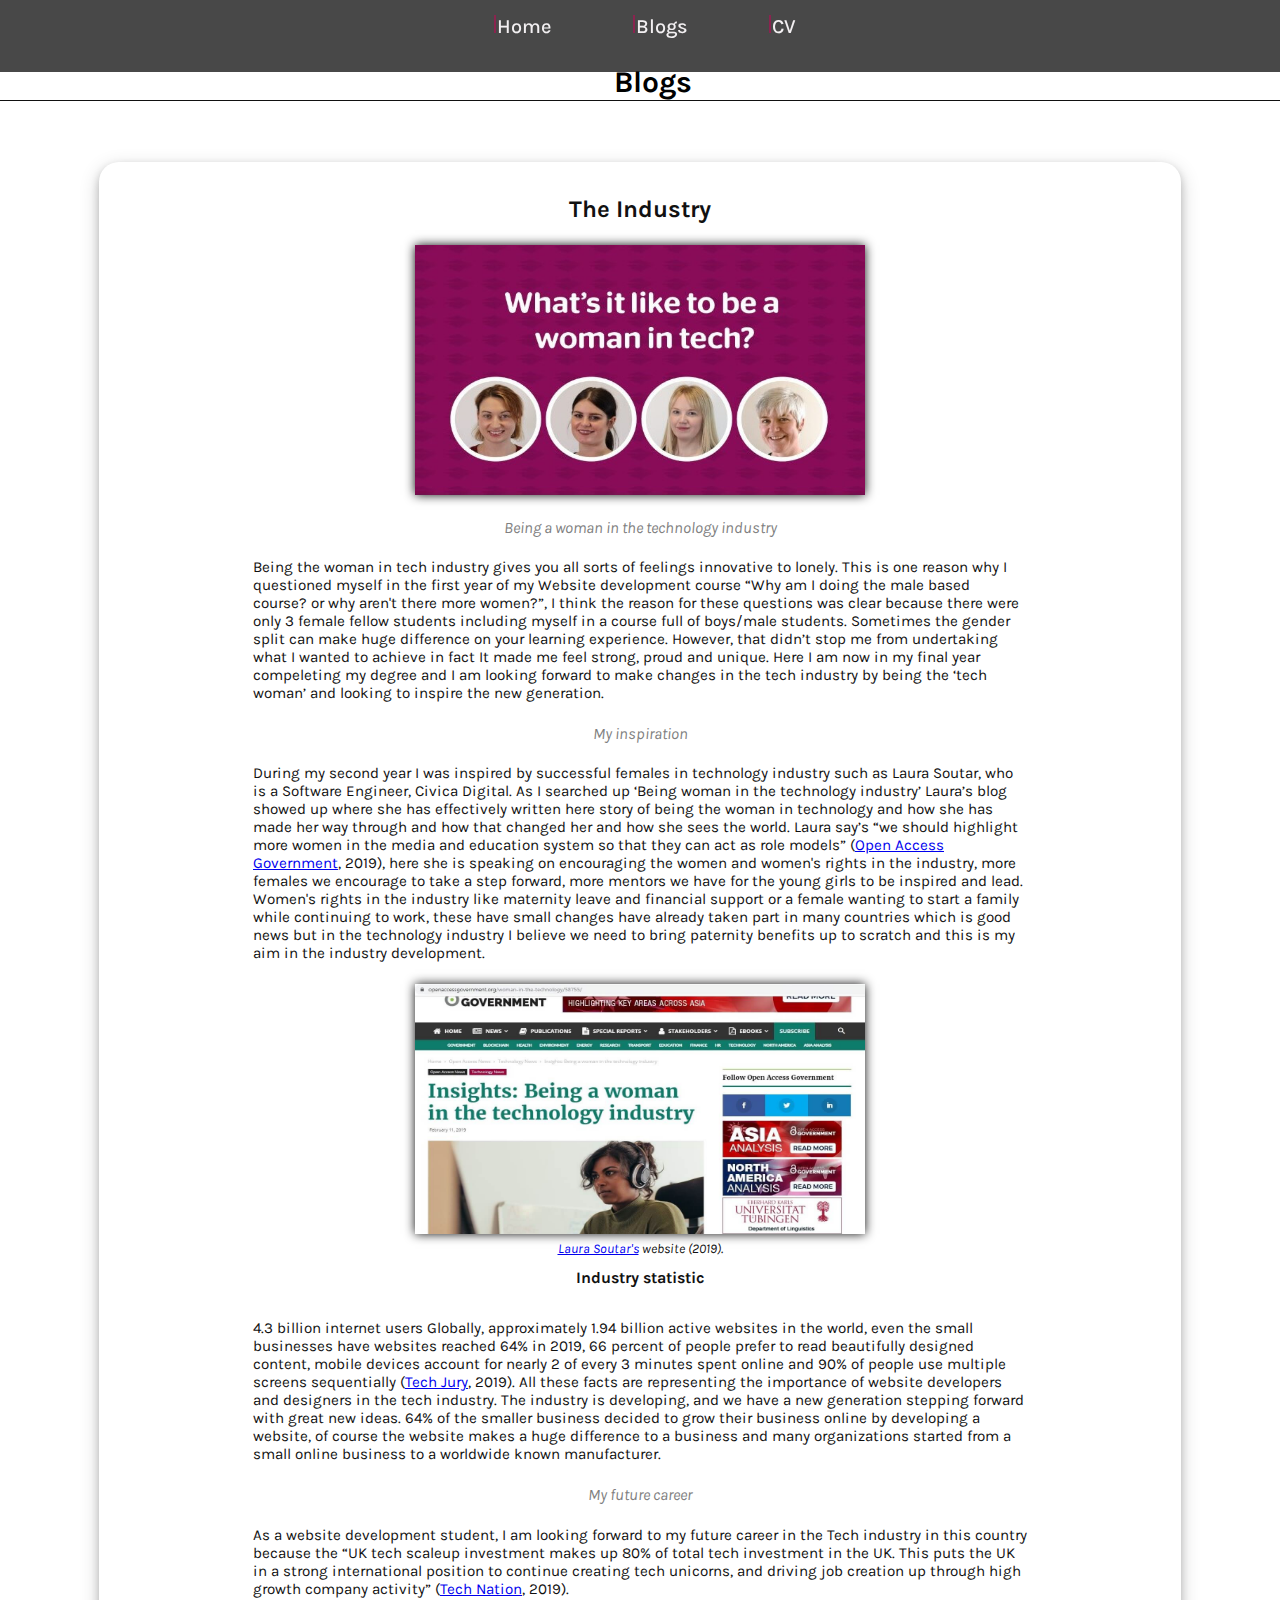
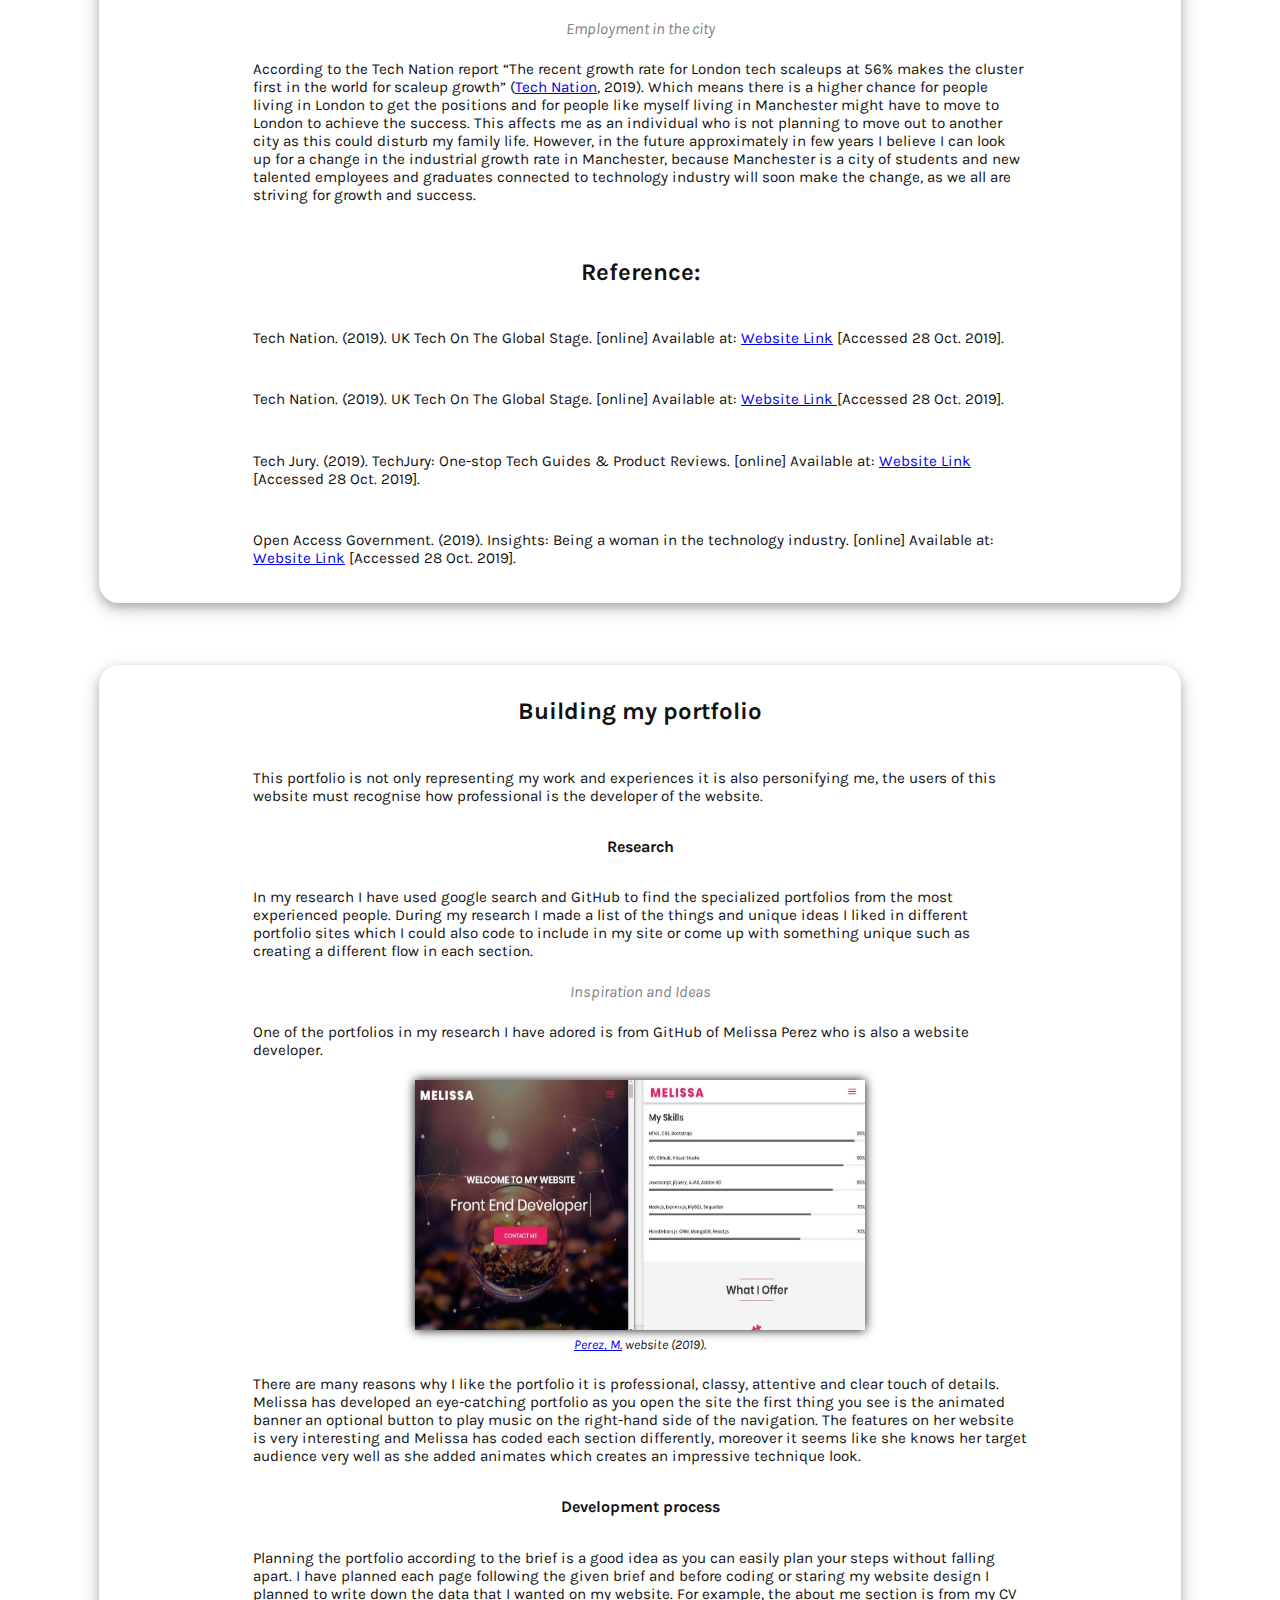
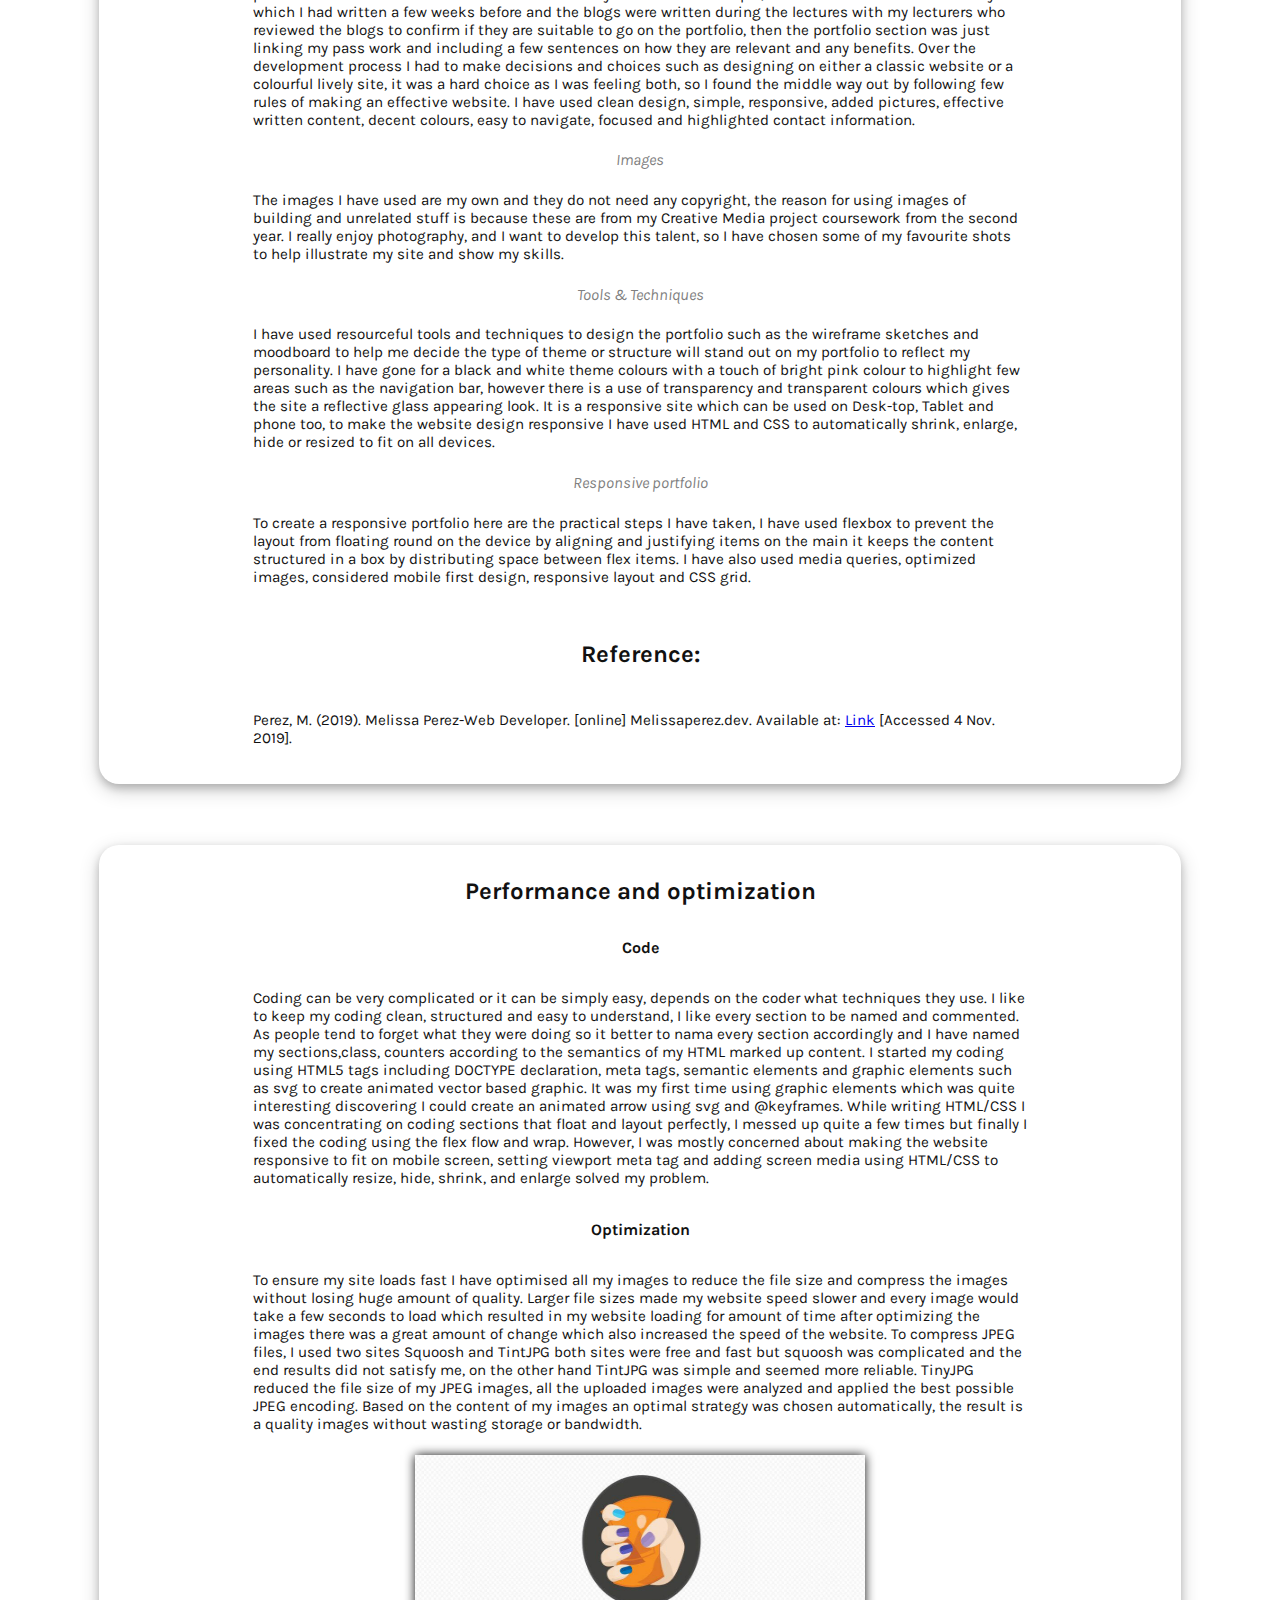
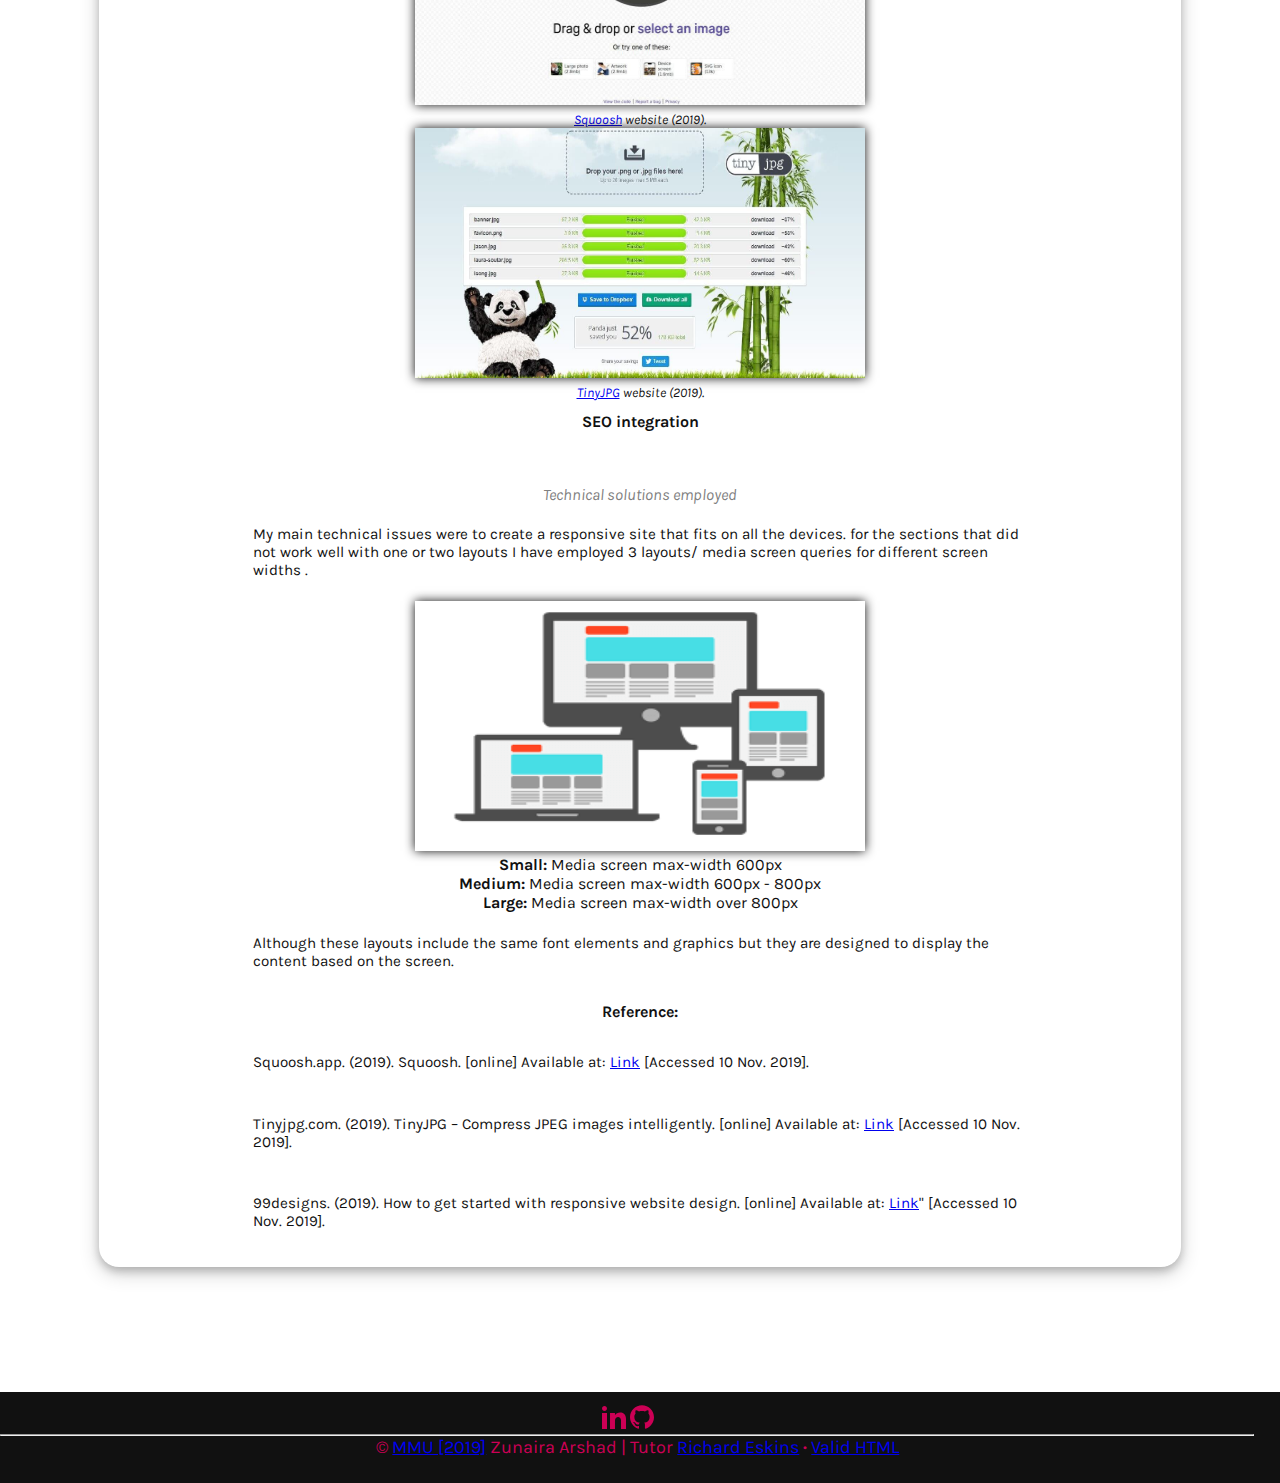
==== Portfolio Agency ready/Blogs.html @ d4f50a1d "Add files via upload" ====
<!DOCTYPE html>
<html lang="en">
<head>
    <meta charset="utf-8" />
    <meta http-equiv="X-UA-Compatible" content="IE=edge">
    <title>Z-Blogs</title>
    <meta name="viewport" content="width=device-width, initial-scale=1">
    <meta content="This is Zunaira Arshads online Blogs Portfolio - a student of manchester metropolitan university - on this page you will be able to see my written blogs" name="description">
    <meta content="Blogs, digital industry, Building my portfolio, Performance and optimization" name="keywords">
    <link rel="stylesheet" type="text/css" media="screen" href="css/stylesheet.css" />
    <!--This font style is for headings-->

    <link href="https://fonts.googleapis.com/css?family=Bad+Script&display=swap" rel="stylesheet">
        <!--This font style is for normal text-->

        <link href="https://fonts.googleapis.com/css?family=Karla&display=swap" rel="stylesheet">
  <!--Favicon link Genrated from https://favicon.io-->
    <link rel="shortcut icon" type="image/png" href="img/favicon.png">

</head>
<body>

        <header>
    
            <nav>
    
                <ul>
                    <li><a href="Portfolio.html">Home</a></li>
                    <li><a href="Blogs.html">Blogs</a></li>
                    <li><a href="CV.html">CV</a></li>
       
                </ul>
    
            </nav>
        </header>
<main>
         <!--this is the blog section-->

                    <h2>Blogs</h2>
               
                <div class="info_blog_container">
                    <!--BLOG 1-->
                <div class="info_blog">
                        
    <h3>The Industry</h3>
    
    
     <!--Picture credit to https://blogs.endjin.com/2018/11/women-in-technology-driving-positive-change-in-the-industry/-->
    <img src="img/woman-in-tech.jpg" alt=" Women in tech">
     <br>   
    <br>
    <em class="attribution">Being a woman in the technology industry</em>
 <p>
    Being the woman in tech industry gives you all sorts of feelings innovative to lonely. This is one reason why I questioned myself in the first year of my Website development course “Why am I doing the male based course? or why aren't there more women?”, I think the reason for these questions was clear because there were only 3 female fellow students including myself in a course full of boys/male students. Sometimes the gender split can make huge difference on your learning experience. 
   However, that didn’t stop me from undertaking what I wanted to achieve in fact It made me feel strong, proud and unique. Here I am now in my final year compeleting my degree and I am looking forward to make changes in the tech industry by being the ‘tech woman’ and looking to inspire the new generation. </p> 
 
 <em class="attribution">My inspiration</em>
 <p>During my second year I was inspired by successful females in technology industry 
 such as Laura Soutar, who is a Software Engineer, Civica Digital. As I searched up ‘Being woman in the technology industry’ Laura’s blog showed 
 up where she has effectively written here story of being the woman in technology and how she has made her way through and how that changed her 
 and how she sees the world. Laura say’s “we should highlight more women in the media and education system so that they can act as role models” 
 (<a href="https://www.openaccessgovernment.org/woman-in-the-technology/58755/">Open Access Government</a>, 2019), here she is speaking on encouraging the women and women's rights in the industry, more females we encourage to 
 take a step forward, more mentors we have for the young girls to be inspired and lead. Women's rights in the industry like maternity leave and 
 financial support or a female wanting to start a family while continuing to work, these have small changes have already taken part in many 
 countries which is good news but in the technology industry I believe we need to bring paternity benefits up to scratch and this is my aim in 
 the industry development.</p>
 <!-- Screen shot of Laura Soutar's website -->
 <a href="https://www.openaccessgovernment.org/woman-in-the-technology/58755/"><img src="img/laura-soutar.jpg"  alt="Laura Soutar's website" width="450" height="290"></a>
 <br>
 <var><small><a href="https://www.openaccessgovernment.org/woman-in-the-technology/58755/">Laura Soutar's</a> website (2019).</small></var>
                        <h4>Industry statistic</h4>
 <p>    4.3 billion internet users Globally, approximately 1.94 billion active websites in the world, even the small businesses have websites reached 64% in 2019, 66 percent of people prefer to read beautifully designed content, mobile devices account for nearly 2 of every 3 minutes spent online and 90% of people use multiple screens sequentially 
     (<a href="https://techjury.net/">Tech Jury</a>, 2019). All these facts are representing the importance of website developers and designers in the tech industry. The industry is developing, and we have a new generation stepping forward with great new ideas. 64% of the smaller business decided to grow their business online by developing a website, of course the website makes a huge difference to a business and many organizations started from a small online business to a worldwide known manufacturer. 

 </p>
 <em class="attribution">My future career</em>
 <p>As a website development student, I am looking forward to my future career in the Tech industry in this country because the “UK tech scaleup investment makes up 80% of total tech investment in the UK. This puts the UK in a strong international position to continue creating tech unicorns, and driving job creation up through high growth company activity” (<a href="https://technation.io/report2019/#11-scaleup-investment/">Tech Nation</a>, 2019).</p>
 <em class="attribution">Employment in the city</em>
 <p> According to the Tech Nation report “The recent growth rate for London tech scaleups at 56% makes the cluster first in the world for scaleup growth” 
        (<a href="https://technation.io/report2019/#key-statistics">Tech Nation</a>, 2019). Which means there is a higher chance for people living in London to get the positions and for people like myself living in Manchester might have to move to London to achieve the success. This affects me as an individual who is not planning to move out to another city as this could disturb my family life. However, in the future approximately in few years I believe I can look up for a change in the industrial growth rate in Manchester, because Manchester is a city of students and new talented employees and graduates connected to technology industry will soon make the change, as we all are striving for growth and success.
    </p>
 
    <h3>Reference:</h3>
<p> Tech Nation. (2019). UK Tech On The Global Stage. [online] Available at: <a href= https://technation.io/report2019/#key-statistics>Website Link</a> [Accessed 28 Oct. 2019].</p>
<p>Tech Nation. (2019). UK Tech On The Global Stage. [online] Available at: <a href=
    https://technation.io/report2019/#11-scaleup-investment>Website Link </a>
    [Accessed 28 Oct. 2019].
    </p>
<p>Tech Jury. (2019). TechJury: One-stop Tech Guides & Product Reviews. [online] Available at: <a href=
    https://techjury.net/ >Website Link</a>
     [Accessed 28 Oct. 2019].
    </p>
<p>Open Access Government. (2019). Insights: Being a woman in the technology industry. [online] Available at: <a href=
    https://www.openaccessgovernment.org/woman-in-the-technology/58755/ > Website Link</a>
     [Accessed 28 Oct. 2019].
   </p>
                    </div>
            <!--BLOG 2-->
                    <div class="info_blog">
                            <h3>Building my portfolio</h3>
<p>This portfolio is not only representing my work and experiences it is also personifying me, the users of this website must recognise how professional is the developer of the website.</p>
<h4>Research</h4>
<p>In my research I have used google search and GitHub to find the specialized portfolios from the most experienced people. During my research I made a list of the things and unique ideas I liked in different portfolio sites which I could also code to include in my site or come up with something unique such as creating a different flow in each section.
    </p>
    <em class="attribution">Inspiration and Ideas </em> 
<p>
 One of the portfolios in my research I have adored is from GitHub of Melissa Perez 
 who is also a website developer.
</p>       
<!-- Screen shot of Perez, M. website -->
<a href="https://melissaperez.dev"><img src="img/melissa.jpg"  alt="Perez, M. website" width="500" height="290"></a>
<br>
<var><small><a href="https://melissaperez.dev">Perez, M.</a> website (2019).</small></var>
<p>
There are many reasons why I like the portfolio it is professional, classy, attentive and clear touch of details. Melissa has developed an eye-catching portfolio as you open the site the first thing you see is the animated banner an optional button to play music on the right-hand side of the navigation. The features on her website is very interesting and Melissa has coded each section differently, moreover it seems like she knows her target audience very well as she added animates which creates an impressive technique look. 
</p>
<h4>Development process</h4>
<p>
  Planning the portfolio according to the brief is a good idea as you can easily plan your steps without falling apart. I have planned each page following the given brief and before coding or staring my website design I planned to write down the data that I wanted on my website. For example, the about me section is from my CV which I had written a few weeks before and the blogs were written during the lectures with my lecturers who reviewed the blogs to confirm if they are suitable to go on the portfolio, then the portfolio section was just linking my pass work and including a few sentences on how they are relevant and any benefits. Over the development process I had to make decisions and choices such as designing on either a classic website or a colourful lively site, it was a hard choice as I was feeling both, so I found the middle way out by following few rules of making an effective website. I have used clean design, simple, responsive, added pictures, effective written content, decent colours, easy to navigate, focused and highlighted contact information.    
</p>
<em class="attribution">Images</em> 
<p>
The images I have used are my own and they do not need any copyright, the reason for using images of building and unrelated stuff is because these are from my Creative Media project coursework from the second year. I really enjoy photography, and I want to develop this talent, so I have chosen some of my favourite shots to help illustrate my site and show my skills.
</p>
<em class="attribution">Tools & Techniques</em> 
<p>
I have used resourceful tools and techniques to design the portfolio such as the wireframe sketches and moodboard to help me decide the type of theme or structure will stand out on my portfolio to reflect my personality. I have gone for a black and white theme colours with a touch of bright pink colour to highlight few areas such as the navigation bar, however there is a use of transparency and transparent colours which gives the site a reflective glass appearing look. It is a responsive site which can be used on Desk-top, Tablet and phone too, to make the website design responsive I have used HTML and CSS to automatically shrink, enlarge, hide or resized to fit on all devices.
</p>
<em class="attribution">Responsive portfolio </em>
<p>
To create a responsive portfolio here are the practical steps I have taken, I have used flexbox to prevent the layout from floating round on the device by aligning and justifying items on the main it keeps the content structured in a box by distributing space between flex items. I have also used media queries, optimized images, considered  mobile first design, responsive layout and CSS grid. 
</p>
<h3>Reference:</h3>
<p>
 Perez, M. (2019). Melissa Perez-Web Developer. [online] Melissaperez.dev. Available at: 
<a href="https://melissaperez.dev">Link</a> [Accessed 4 Nov. 2019].
</p>
                                            </div>
                     <!--BLOG 3-->
                    <div class="info_blog">
                            <h3>Performance and optimization</h3>
<h4>Code</h4>
<p>Coding can be very complicated or it can be simply easy, depends on the coder what techniques they use. I like to keep my coding clean, structured and easy to understand, I like every section to be named and commented. As people tend to forget what they were doing so it better to nama every section accordingly and I have named my sections,class, counters according to the semantics of my HTML marked up content. I started my coding using HTML5 tags including DOCTYPE declaration, meta tags, semantic elements and graphic elements such as svg to create animated vector based graphic. It was my first time using graphic elements which was quite interesting discovering I could create an animated arrow using svg and @keyframes. While writing HTML/CSS I was concentrating on coding sections that float and layout perfectly, I messed up quite a few times but finally I fixed the coding using the flex flow and wrap. However, I was mostly concerned about making the website responsive to fit on mobile screen, setting viewport meta tag and adding screen media  using HTML/CSS to automatically resize, hide, shrink, and enlarge solved my problem. 
    </p>
 
<h4>Optimization</h4>
<p>    
        To ensure my site loads fast I have optimised all my images to reduce the file size and compress the images without losing huge amount of quality. Larger file sizes made my website speed slower and every image would take a few seconds to load which resulted in my website loading for amount of time after optimizing the images there was a great amount of change which also increased the speed of the website. To compress JPEG files, I used two sites Squoosh and TintJPG both sites were free and fast but squoosh was complicated and the end results did not satisfy me, on the other hand TintJPG was simple and seemed more reliable. TinyJPG reduced the file size of my JPEG images, all the uploaded images were analyzed and applied the best possible JPEG encoding. Based on the content of my images an optimal strategy was chosen automatically, the result is a quality images without wasting storage or bandwidth.
</p>
<img src="img/squoosh.jpg" alt=" sqoosh">
<br>
<var><small><a href="https://squoosh.app/">Squoosh</a> website (2019).</small></var>
<br><img src="img/tinyjpg.jpg" alt=" tinyjpg">

<br><var><small><a href="https://tinyjpg.com/">TinyJPG</a> website (2019).</small></var>
<h4> SEO integration</h4>
 <p>
      </p>
      <em class="attribution">Technical solutions employed </em>
 <p> 
        My main technical issues were to create a responsive site that fits on all the devices. for the sections that did not work well with one or two layouts I have employed 3 layouts/ media screen queries  for different screen widths . 
     </P>  
     <!--Picture credit to https://www.kiers.com/get-mobile-responsive/-->
     <img src="img/responsive.png" alt="Responsive layout sizes">
    <br> <strong>Small:</strong> Media screen max-width 600px 
     <br><strong>Medium:</strong> Media screen max-width 600px - 800px
     <br><strong>Large:</strong> Media screen max-width over 800px 
       <P> Although these layouts include the same font elements and graphics but they are designed to display the content based on the screen.           
</p>                        
 <h4>Reference:</h4>  
 <p>Squoosh.app. (2019). Squoosh. [online] Available at: <a href="https://squoosh.app/">Link</a> [Accessed 10 Nov. 2019].</p>         
 <p>Tinyjpg.com. (2019). TinyJPG – Compress JPEG images intelligently. [online] Available at: <a href="https://tinyjpg.com/">Link</a> [Accessed 10 Nov. 2019].</p>                
  <p>99designs. (2019). How to get started with responsive website design. [online] Available at: <a href="https://99designs.co.uk/blog/tips/responsive-web-design-key-tips-and-approaches/">Link</a>" [Accessed 10 Nov. 2019].</p>                                          
</div>
                </div>
       
      </main>
 <footer>

        <!--SVG icons from https://github.com/simple-icons/simple-icons/tree/develop/icons-->
<div class="link">
        <a href="https://www.linkedin.com/feed/"><svg xmlns="http://www.w3.org/2000/svg" width="24" height="24" viewBox="0 0 24 24"><title>linkedin icon</title><path fill =#cc0055 d="M4.98 3.5c0 1.381-1.11 2.5-2.48 2.5s-2.48-1.119-2.48-2.5c0-1.38 1.11-2.5 2.48-2.5s2.48 1.12 2.48 2.5zm.02 4.5h-5v16h5v-16zm7.982 0h-4.968v16h4.969v-8.399c0-4.67 6.029-5.052 6.029 0v8.399h4.988v-10.131c0-7.88-8.922-7.593-11.018-3.714v-2.155z"/></svg></a>
        <a href="https://github.com/Zunaira1997/Portfolio"><svg role="img" xmlns="http://www.w3.org/2000/svg" width="24" height="24" viewBox="0 0 24 24"><title>GitHub icon</title><path fill =#cc0055 d="M12 .297c-6.63 0-12 5.373-12 12 0 5.303 3.438 9.8 8.205 11.385.6.113.82-.258.82-.577 0-.285-.01-1.04-.015-2.04-3.338.724-4.042-1.61-4.042-1.61C4.422 18.07 3.633 17.7 3.633 17.7c-1.087-.744.084-.729.084-.729 1.205.084 1.838 1.236 1.838 1.236 1.07 1.835 2.809 1.305 3.495.998.108-.776.417-1.305.76-1.605-2.665-.3-5.466-1.332-5.466-5.93 0-1.31.465-2.38 1.235-3.22-.135-.303-.54-1.523.105-3.176 0 0 1.005-.322 3.3 1.23.96-.267 1.98-.399 3-.405 1.02.006 2.04.138 3 .405 2.28-1.552 3.285-1.23 3.285-1.23.645 1.653.24 2.873.12 3.176.765.84 1.23 1.91 1.23 3.22 0 4.61-2.805 5.625-5.475 5.92.42.36.81 1.096.81 2.22 0 1.606-.015 2.896-.015 3.286 0 .315.21.69.825.57C20.565 22.092 24 17.592 24 12.297c0-6.627-5.373-12-12-12"/></svg></a>
         </div>    
                                 <hr>
				<p>&copy; <a href="http://www.mmu.ac.uk/" title="MMU homepage">MMU [2019]</a> Zunaira Arshad | Tutor <a href="mailto:r.eskins@mmu.ac.uk">Richard Eskins</a> <strong>&middot;</strong> <a href="http://validator.w3.org/check?uri=referer" title="W3C HTML Validation Service">Valid HTML</a></p>
            </footer>
          </body>
        </html>
---- Portfolio Agency ready/css/stylesheet.css ----
*{

  margin:0; 

  padding:0; 

}

/* ==========================
        BODY
============================= */
html{
scroll-behavior: smooth;
box-sizing: border-box;
}
body{
  background-color: white;
  font-family: 'Karla', sans-serif, 'Bad Script', cursive;
 
  }
/* ==========================
        NAV - HEADINGS
============================= */
/*Navigation inspiration from codepen, https://codepen.io/EvyatarDa/pen/waKXMd*/

nav{
position: relative;
width: 100%;
height: 8%;
background-color: rgba(7, 7, 7, 0.479);
}
nav a{
color: #cc0055;
text-decoration: none;
font: 100%;
font-weight: 500;
font-size: 15px;
margin: 0 0 auto 10px; 
position: relative;
cursor: pointer;
}

ul{
background: transparent;
text-align: center;
}

ul a{
margin-left: 3px;
margin-right: 3px;
}

li{
height:0;
padding-bottom: 30px;
padding-top: 15px;
display:inline-block;
margin-left: 1.5%;
}
li a:before{
position: absolute;
opacity: 0.5;
height: 80%;
width: 2px;
content: '';
background: #141414;
transition: all 0.8s;
margin-left: -3px;
margin-right: -3px;
}
li a:hover:before, 
li a:hover:after{
opacity: 1;
height: 2px;
width: 100%;
}
/* ==========================
        BANNER
============================= */
.banner{
background-image: linear-gradient(to left bottom, #333,#000 80%);
padding-top: 15%;
background-size: cover;
background-attachment: fixed;
height: 45vh;
}

/* ==========================
        Arrow Animation
============================= */

/*https://codepen.io/marcelklacan/pen/KpGmVm for animated arrow*/
.arrow{
margin-top: 10%;
}
.arrow svg{
margin: 0 auto 0 auto;
display: block;
animation: arrow 3s both infinite;
}
@keyframes arrow {
0%, 20%, 50%, 80%, 100%{
transform: translateY(0);
}
40%{
transform: translateY(-30px);
}
60%{
transform: translateY(-15px);
}
} 
/* ==========================
        HEADING-TEXT
============================= */

h1{
color: white;
font-family: 'Bad Script', cursive;
text-align: center;
margin:0 3% 0 3%;
font-size: 250%;
border: double 6px#cc0055;
border-radius: 20px;

}
h2{
padding: 5% 8% 0 10%;
font-family: 'Karla', sans-serif, 'Bad Script', cursive;
background-color: white;
color: black;
font-size: 30px;
font-weight: bold;
border-bottom: solid 1px #111111;
text-align: center;
}
h3{
font-family: 'Karla', sans-serif, 'Bad Script', cursive;
color: white;
font-size: 30px;
font-weight: 500;
text-align: center;
}
/* ==========================
        introduction
============================= */
.introduction_container{
background: white;
padding: 5% 2% 5% 2%;
}

.introduction{
padding-bottom: 15px;
text-align: center;
color: #111111;
width:88%;
box-shadow: 0 4px 8px 0 rgba(0, 0, 0, 0.2), 0 6px 20px 0 rgba(0, 0, 0, 0.19);
border-radius: 20px;
margin:5% auto;

}

.introduction img{
padding-top: 0;
box-shadow: 0 0 10px #111111;
height:25%;
width:20%;
border-radius: 37%;
margin: 15px 0px 0px 15px;

}

.introduction p{
text-align: center;
font-size: 100%;
font-weight: 500;
color: #111111;
font-family: 'Karla', sans-serif, 'Bad Script', cursive;
padding: 1% 3%;
max-width: 65ch;
margin:0% auto;
}

/* ==========================
        PORTFOLIO
============================= */
.portfolio {
  width: auto;
  background-color: #111111;
padding: 10px 50px; 
margin: auto;
}

/* Style the counter portfolio-cards */
.portfolio-card {
  background-color: white;
text-align: center;
margin:1% auto;
border-radius: 20px;
padding-bottom: 20px;
}

.portfolio_container {margin: auto;  background-color: #111111;}

.portfolio_container:after {
  content: "";
  display: table;
  clear: both;
}
.portfolio img{
  border-radius: 30%;
  padding-top: 0;
  box-shadow: 0 4px 8px 0 rgba(0, 0, 0, 0.2), 0 6px 20px 0 rgba(0, 0, 0, 0.19);
height:150px;
width:150px;
  }
 .portfolio_heading h2{
  padding: 2% 1% 1% 1%;
  background-color: #111111;
  font-family: 'Karla', sans-serif, 'Bad Script', cursive;
  color: white;
  font-size: 25px;
  font-weight: bold;
  border-bottom: solid 1px #cc0055;
  } 
  .portfolio h3{
  font-size: 24px;
  font-weight: bold;
  text-align: center;
  padding: 3% 0% 2% 0%;
  color: #111111;
  }
  .portfolio p{
    text-align: left;
    margin: 0% 15% 0% 15%;
    padding-bottom: 3%;
    font-size: 100%;
    font-weight: 500;
    color: #111111;
    }
    
/* ==========================
        GALLERY
============================= */


.Gallery{
  padding-bottom: 15px;
  text-align: center;
  color: #111111;
  width:88%;
  box-shadow: 0 4px 8px 0 rgba(0, 0, 0, 0.2), 0 6px 20px 0 rgba(0, 0, 0, 0.19);
  border-radius: 20px;
  margin:5% auto;
  
  }
  
  .Gallery img{
  padding-top: 0;
  box-shadow: 0 0 10px #111111;
  height:23%;
  width:26%;
  border-radius: 35%;
    margin: 15px 0px 0px 15px;
    transition: transform .2s;
  }
  
  .Gallery p{
  text-align: center;
  font-size: 100%;
  color: #111111;
  padding: 3% 1% 1% 3%;
  max-width: 65ch;
  margin: 0% auto;
  }  

.Gallery_img:hover {
  transform: scale(1.5); 
}

  
  /* Responsive layout*/
  @media screen and (max-width: 800px) {
    .Gallery {
      flex: 50%;
      max-width: 50%;
    }
  }
  
 /*Responsive layout */
  @media screen and (max-width: 600px) {
    .Gallery {
      flex: 100%;
      max-width: 100%;
    }
  }
/* ==========================
        BLOGS
============================= */
.info_blog_container{
  background: white;
  padding: 0% 2% 5% 2%;
  }
  
  .info_blog{
  padding-bottom: 15px;
  text-align: center;
  color: #111111;
  width:88%;
  box-shadow: 0 4px 8px 0 rgba(0, 0, 0, 0.2), 0 6px 20px 0 rgba(0, 0, 0, 0.19);
  border-radius: 20px;
  margin:5% auto;
  font-family: 'Karla', sans-serif;
  }
  
  .info_blog p{
  text-align: left;
  font-size: 90%;
  padding: 3% 5%;
  margin:0% auto;
  max-width: 85ch;
  }
  .info_blog h3{
  font-size: 24px;
  font-weight: bold;
  text-align: center;
  padding: 3% 0% 2% 0%;
  color: #111111;
  }
  .attribution {
    font-family: 'Karla', sans-serif;
    color: gray;
    font-style: italic;
}

.info_blog img{
  padding-top: 0;
  box-shadow: 0 0 10px #111111;
  height:150px;
  width:250px;
  border-radius: 0%;
  }
/* ==========================
        CONTACT FORM
============================= */
.form_heading h2{
padding: 5% 8% 0 8%;
background-image:linear-gradient(rgba(0,0,0,0.5),rgba(0,0,0,0.5));
background-size: cover;
background-attachment: fixed;
color: #cc0055;
font-size: 30px;
font-weight: bold ;
border-bottom: solid 1px #cc0055;
}
form{
padding: 3% 0 2% 0;
background-size: cover;
background-attachment: fixed;
}
input{
display: inline-block;
background-color: #333;
border-radius: 0.2em;
width: 70%;
margin: 1% 5% 1% 15%;
font-size: 1em;
font-weight: bold;
color: white;
transition: background-color 0.2s ease;
border: solid #cc0055 1px;
font-family: 'Karla', sans-serif, 'Bad Script', cursive;
}

textarea{
display: inline-block;
background-color: #333;
border: solid #cc0055 1px;
font-family: 'Karla', sans-serif, 'Bad Script', cursive;
border-radius: 0.2em;
font-size: 1em;
font-weight: bold;
color: white;
margin: 2% 5% 0 15% ;
width: 70%;
}

/* ==========================
          FOOTER
============================= */
footer{
  font-family: 'Karla', sans-serif, 'Bad Script', cursive;
color: #cc0055;
background: #111111;
padding: 1% 2% 2% 0;
font-size: 18px;

}

footer svg:hover{
opacity: 0.3;
transition: 0.3s;
cursor: pointer;
}
.link{
margin-left: 48%;
}
footer p{
margin-left: 12%;
}

/* ==========================
        BUTTONS
============================= */
.button{
 font-family: 'Karla', sans-serif, 'Bad Script', cursive;
display: inline-block;
border-radius: 100px;
background-color:transparent;
border: solid 2px #cc0055;
color: #cc0055;
text-align: center;
border-radius: 100px;
padding: 5px;
width: 100px;
transition: all 0.5s;
cursor: pointer;
margin: auto;
}

.button a{
cursor: pointer;
font-size: 18px;
display: inline-block;
position: relative;
transition: 0.6s;
color: #df045f;
text-decoration: none;
}

/*once hovered the arrows point to a certain direction*/
.button a:after{
content: '\00bb';
position: absolute;
opacity: 0;
top:0;
transition: 0.5s;
}
.button:hover a{
padding-right: 25px;
}
.button:hover a:after{
opacity: ;
right: 0;
}
/* ==========================
        FORM BUTTON
============================= */

button[type="submit"]{
  font-family: 'Karla', sans-serif, 'Bad Script', cursive;
font-weight: 900;
display: inline-block;
border-radius: 100px;
background-color:#e7d00296;
border: solid 1px #cc0055;
color: #cc0055;
text-align: center;
font-size: 16px;
padding: 10px;
width: 110px;
transition: all 0.5s;
cursor: pointer;
margin: 2% 20% 1% 40%;
}
button[type="submit"] span{
cursor: pointer;
display: inline-block;
position: relative;
transition: 0.5s;
}

button[type="submit"] span:after{
content: '\00bb';
position: absolute;
opacity: 0;
top:0;
right: 20px;
transition: 0.5s;
}

button[type="submit"]:hover span{
padding-right: 25px;
}
button[type="submit"]:hover span:after{
opacity: 1;
right: 0;
}

@media screen and (min-width: 700px){
.Gallerys .button{
  margin-left: 25%;
}

.experience .button{
  margin-left:42%;
}

button[type="submit"]{
  margin-left: 42%;
}

ul a{
  margin-left: 40px;
  margin-right: 40px;
}
}
                                         
                                          /* ==========================
                                                       MEDIA
                                                      SCREEN
                                          ============================= */
                        
@media screen and (min-width: 800px) {

*{
margin:0; 
padding:0; 
}
/*Navigation/ Headings*/
/* ~~~~~~~~~~~~~~~~~~~~~~~~~~~~~
        Navigation - Heading
~~~~~~~~~~~~~~~~~~~~~~~~~~~~~~~~ */
nav{
position: fixed;
width: 100%;
background-color: rgba(0, 0, 0, 0.719);
padding-bottom: 0;

}
nav a{
color: #f3f0f2;
text-decoration: none;
padding:  0 5%;
font-size: 20px;

}
ul a{
margin-left: 40px;
margin-right: 40px;
}
/* Border from Y to X  */
li{
padding-bottom: 30px;
margin-left: 0.1%;
}
li a:before{

  background: #cc0055;
 
  }
/* ~~~~~~~~~~~~~~~~~~~~~~~~~~
           Banner
~~~~~~~~~~~~~~~~~~~~~~~~~~~~~ */
.banner{
  background-image: linear-gradient(to left bottom,#333,#000 60%);
}
/* ~~~~~~~~~~~~~~~~~~~~~~~~~~
        Arrow Animation
~~~~~~~~~~~~~~~~~~~~~~~~~~~~~ */
.arrow{
margin-top: 15%;
}
/* ~~~~~~~~~~~~~~~~~~~~~~~~~~
        Heading - Text
~~~~~~~~~~~~~~~~~~~~~~~~~~~~~ */

h1{
margin:0 32% 0 32%;
}
/* ~~~~~~~~~~~~~~~~~~~~~~~~~~
        Introduction
~~~~~~~~~~~~~~~~~~~~~~~~~~~~~ */
.introduction{
padding-left: 0px;
padding-right: 10px;
margin: 3% auto ;
width: 88%;
}
.introduction img{
height: 200px;
  border-radius: 35%;
width:240px;
margin: 20px 0px 0px 20px;
}
/* ~~~~~~~~~~~~~~~~~~~~~~~~~~
        Gallery
~~~~~~~~~~~~~~~~~~~~~~~~~~~~~ */
.Gallery{
  padding-left: 0px;
  padding-right: 10px;
  margin: 3% auto ;
  width: 88%;
  }
  .Gallery img{
  height: 210px;
    border-radius: 35%;
  width:240px;
  margin: 20px 0px 0px 20px;
  }
  
/* ~~~~~~~~~~~~~~~~~~~~~~~~~~
        Portfolio
~~~~~~~~~~~~~~~~~~~~~~~~~~~~~ */

/* Style the counter portfolio-cards */
.portfolio-card {
 
width:65%;
height: 520px;
}
.portfolio img{
    height:250px;
  width:250px;
    }
  
/* ~~~~~~~~~~~~~~~~~~~~~~~~~~
        BLOGS
~~~~~~~~~~~~~~~~~~~~~~~~~~~~~ */

    .info_blog p{
    font-size: 95%;
      padding: 2% 3%;
      margin:0% auto;
      max-width: 86ch;
    }
    .info_blog img{
      padding-top: 0;
      box-shadow: 0 0 10px #111111;
      height:250px;
      width:450px;
      border-radius: 0%;
      }
/* ~~~~~~~~~~~~~~~~~~~~~~~~~~
          Contact form
~~~~~~~~~~~~~~~~~~~~~~~~~~~~~ */
form{
  background-color: #000;
}
.form_heading h2{
padding: 5% 8% 0 7%;
}
input{
width: 40%;
margin: 1% 5% 1% 30%;
padding-left: 20px;
}
textarea{
margin: 2% 5% 0 30% ;
padding-left: 20px;
width: 40%;
}
/*footer*/
/* ~~~~~~~~~~~~~~~~~~~~~~~~~~
          Footer
~~~~~~~~~~~~~~~~~~~~~~~~~~~~~ */
footer p{
  margin-left: 30%;
  }
  /* ~~~~~~~~~~~~~~~~~~~~~~~~~~
          Buttons
~~~~~~~~~~~~~~~~~~~~~~~~~~~~~ */
  button[type="submit"]{
  margin: 2% 20% 1% 45%;
  }
  .button{
    padding: 10px;
    width: 140px;
    transition: all 0.5s;
    cursor: pointer;
    margin: 1% 3% 1% 3%;
   }
 
}


/* thi is the code for CV Page*/
/* ============================
          CV - Page
=============================== */
/*Digital CV code inspired by https://codepen.io/rljaiswal/pen/axJZxJ*/

.cv_main{
  padding: 30px;
  background-color :#fff;
}

.cv_main h2{
  padding: 2% 0% 1% 0%;
  background-position: center;
  background-size: cover;
  background-color: #333;
  font-family: 'Karla', sans-serif, 'Bad Script', cursive;
  color: white;
  font-size: 20px;
  border-bottom: solid 1.5px #cc0055;
  margin-bottom: 15px;
  }
  .cv_main em{
    font-family:  'Bad Script', cursive; 
    font-size: 25px;
  }
 /* CV Header*/
  .top {
  background-image: linear-gradient(to left bottom, #333,#000 80%);
  color: #fff;
  display: flex;
  flex-direction: column;
  align-items: center;
padding: 10%;
}
.top a{
  color: #fff;
}

.top h1{
  color: white;
font-family: 'Bad Script', cursive;
text-align: center;
margin:0 3% 0 3%;
font-size: 250%;
border: solid 3px#cc005500;
border-radius: 20px;
}

                                                                            /* CV Content*/
.content{
  display: grid;
  grid-template-columns: 1fr  ;
  grid-gap: 15px;
  padding: 20px; 
  margin-bottom: -2%;
}

.summary p{
  padding-left: 10px;
  margin: 0 10% 0 10%;

}
.contactInfo, .education, .skills{
  padding: 20px;
}
.education p, h4{
  margin: 1% 10% 1% 10%;
}
.info p{
  padding-left: 10px;
  margin: 2% 10% 2% 10%;
}
 /* SKILLS*/
.skillWrapper{
  width: 0%;
  margin: 0% 10% 0% 10%;}

.skillWrapper>span{
  padding: 5px;
  display: inline-block;
  position: relative;
}
.skillWrapper>span::before, .skillWrapper>span::after{
  content: '';
  position: absolute;
}
.skillWrapper>span::before{
  width: 10px;
  height: 10px;
  border: 2px solid #cc0055;
  border-radius: 50%;
  left: -15px;
  top: 10px;
}
/* ==========================
          EXPERIANCE
============================= */
  .experience {
  background-position: center;
  background-size: cover;
  background-attachment: fixed;
  padding-bottom: 20px;
  }
 
  .experience h4{
    padding-bottom: 10px;
    font-weight: 800;
  }
  .experience img{
  
    margin: 0 20% 0 20%;
    }
    .experience p{
    margin: 1% 10% 1% 10%;
    }
/* ==========================
          WORK HISTORY
============================= */
.work_history{
 
  margin: 2% 0% 1% 0%;
    background-size: cover;
    background-attachment: fixed;
    padding-bottom: 20px;
    grid-template-columns: 1fr 1fr;
    grid-gap: 15px;
     }
    
      .work_history p{
        margin: 0 10% 0 10%;
        }
      
  .work_history h4{
    margin: 1% 1% 0 10%;
    padding-bottom: 10px;
    font-weight: 800;
  }

/* ~~~~~~~~~~~~~~~~~~~~~~~~~~
      MEDIA SCREEN FOR CV
~~~~~~~~~~~~~~~~~~~~~~~~~~~~~ */
@media screen and (min-width: 700px){

.top{
display: flex;
background-size: cover;
background-attachment: fixed;
padding: 5%;
  }
  .contactInfo, .education, .skills{
    padding-left: 20px;

  }
  .content{
    display: grid;
    grid-template-columns: 1fr 1fr 1fr;
    grid-gap: 15px;
    padding: 20px; 
    margin-bottom: -2%;
  }
  
  .experience img{
    height: 200px;
    width: 300px;
    }
    .experience h4{
      margin: 0 5% 0 20%;
    }
    .experience p{
    margin: 1% 20% 1% 20%;
    }
    .work_history p{
      margin: 0 10% 0 20%;
      }
      .work_history h4{
        margin: 1% 8% 0 20%;
        padding-bottom: 10px;
        font-weight: 800;
      }
}
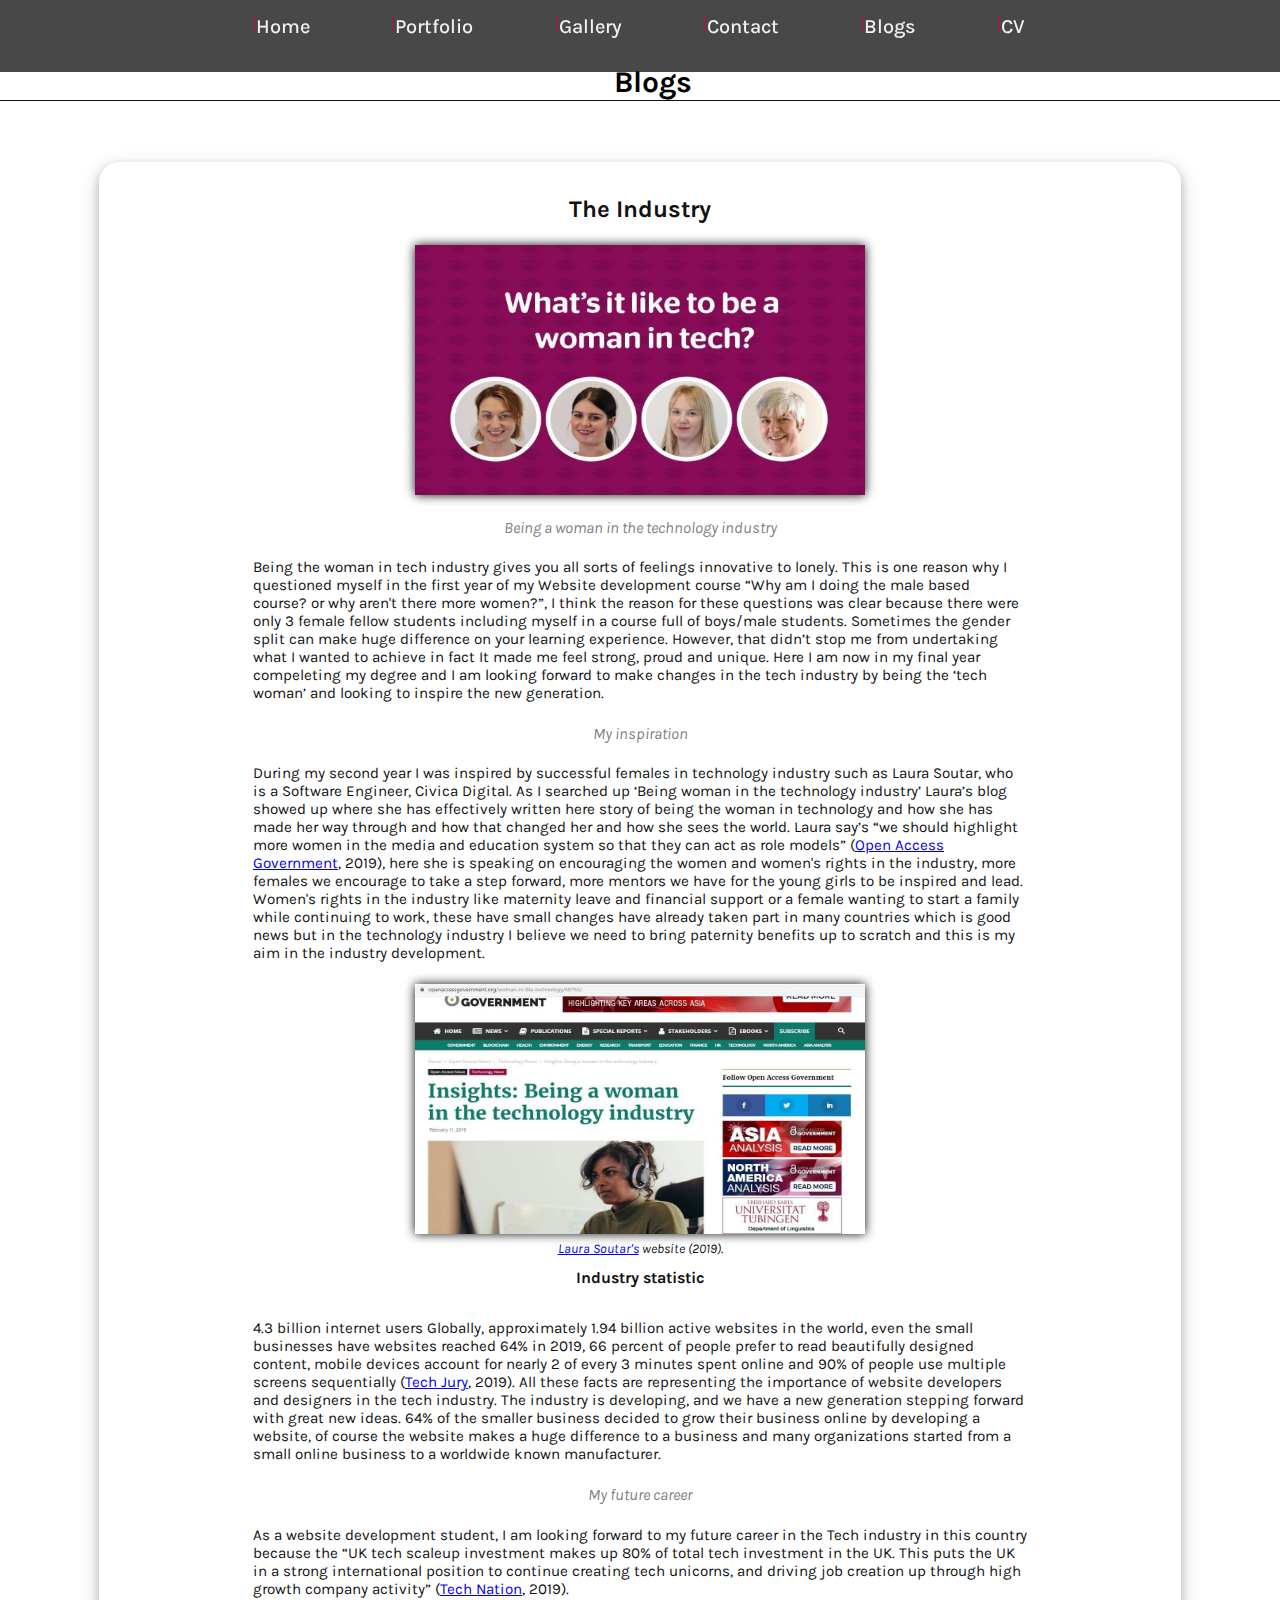
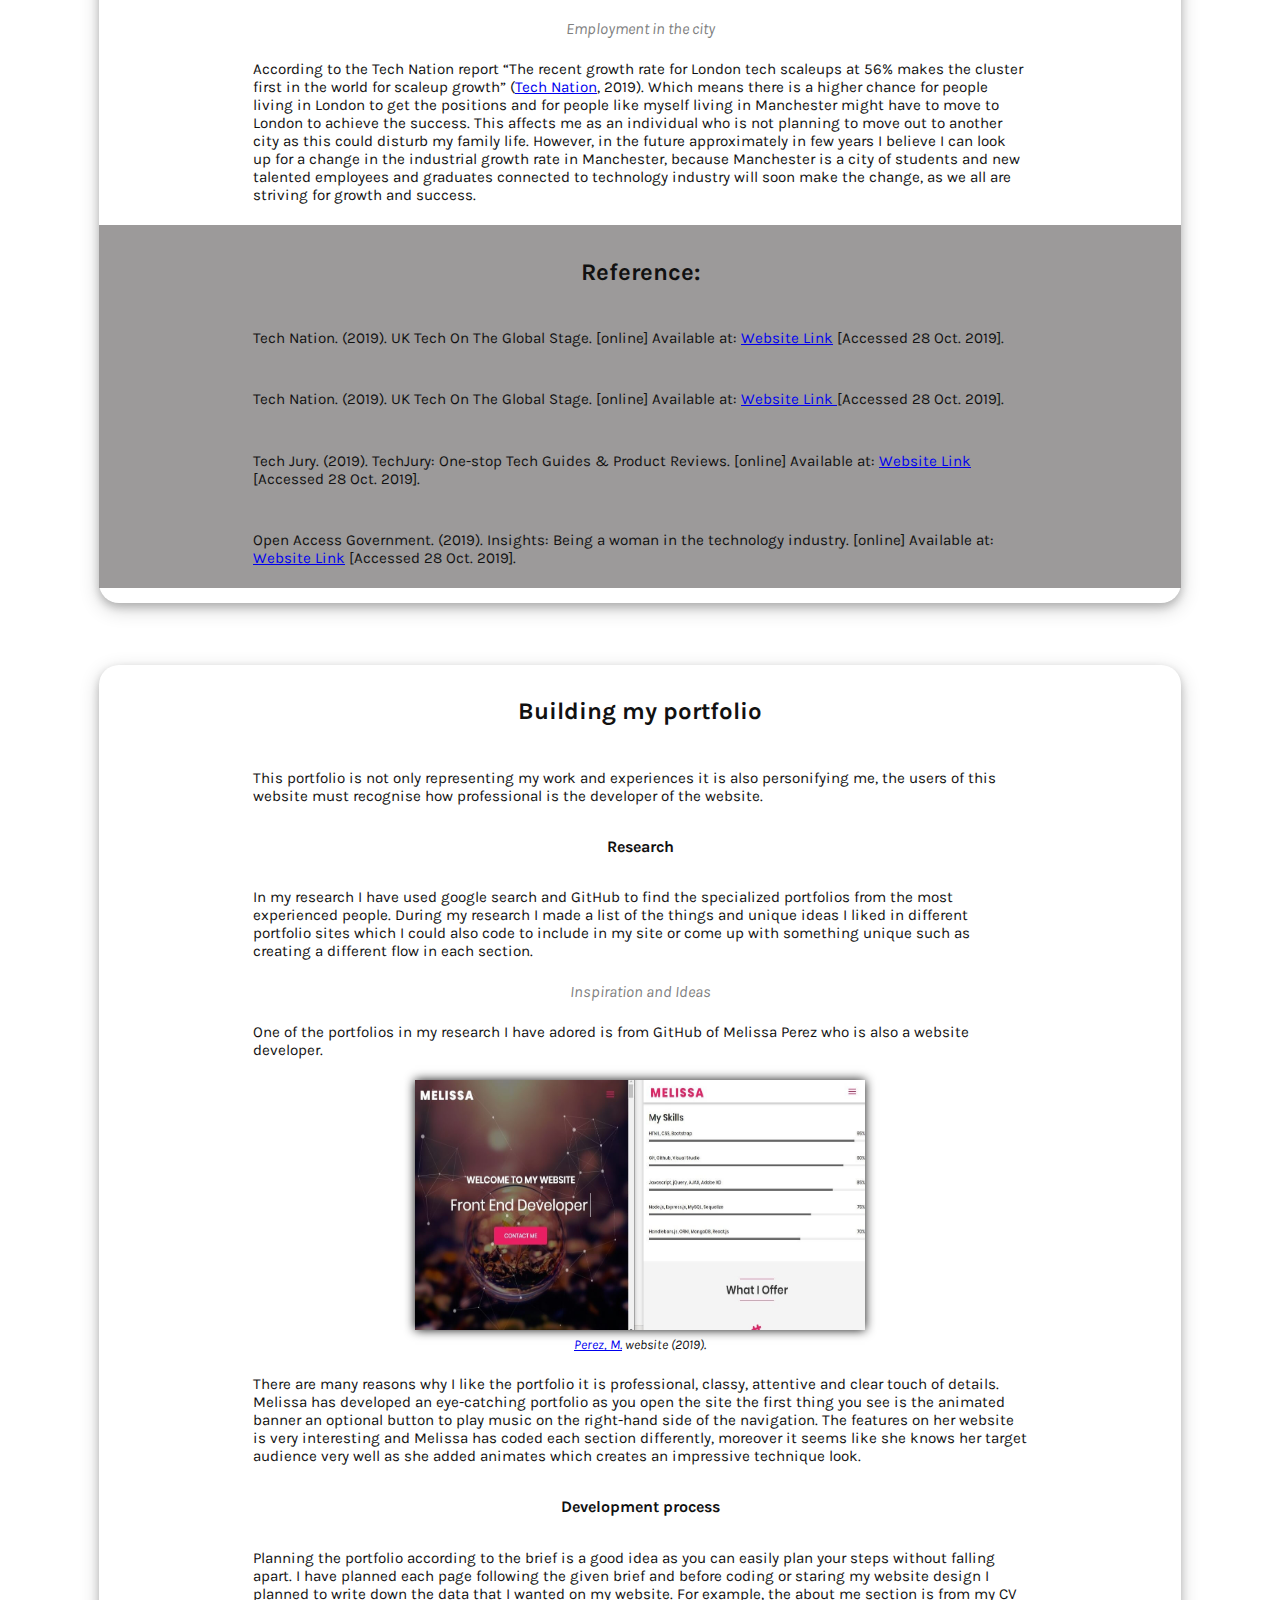
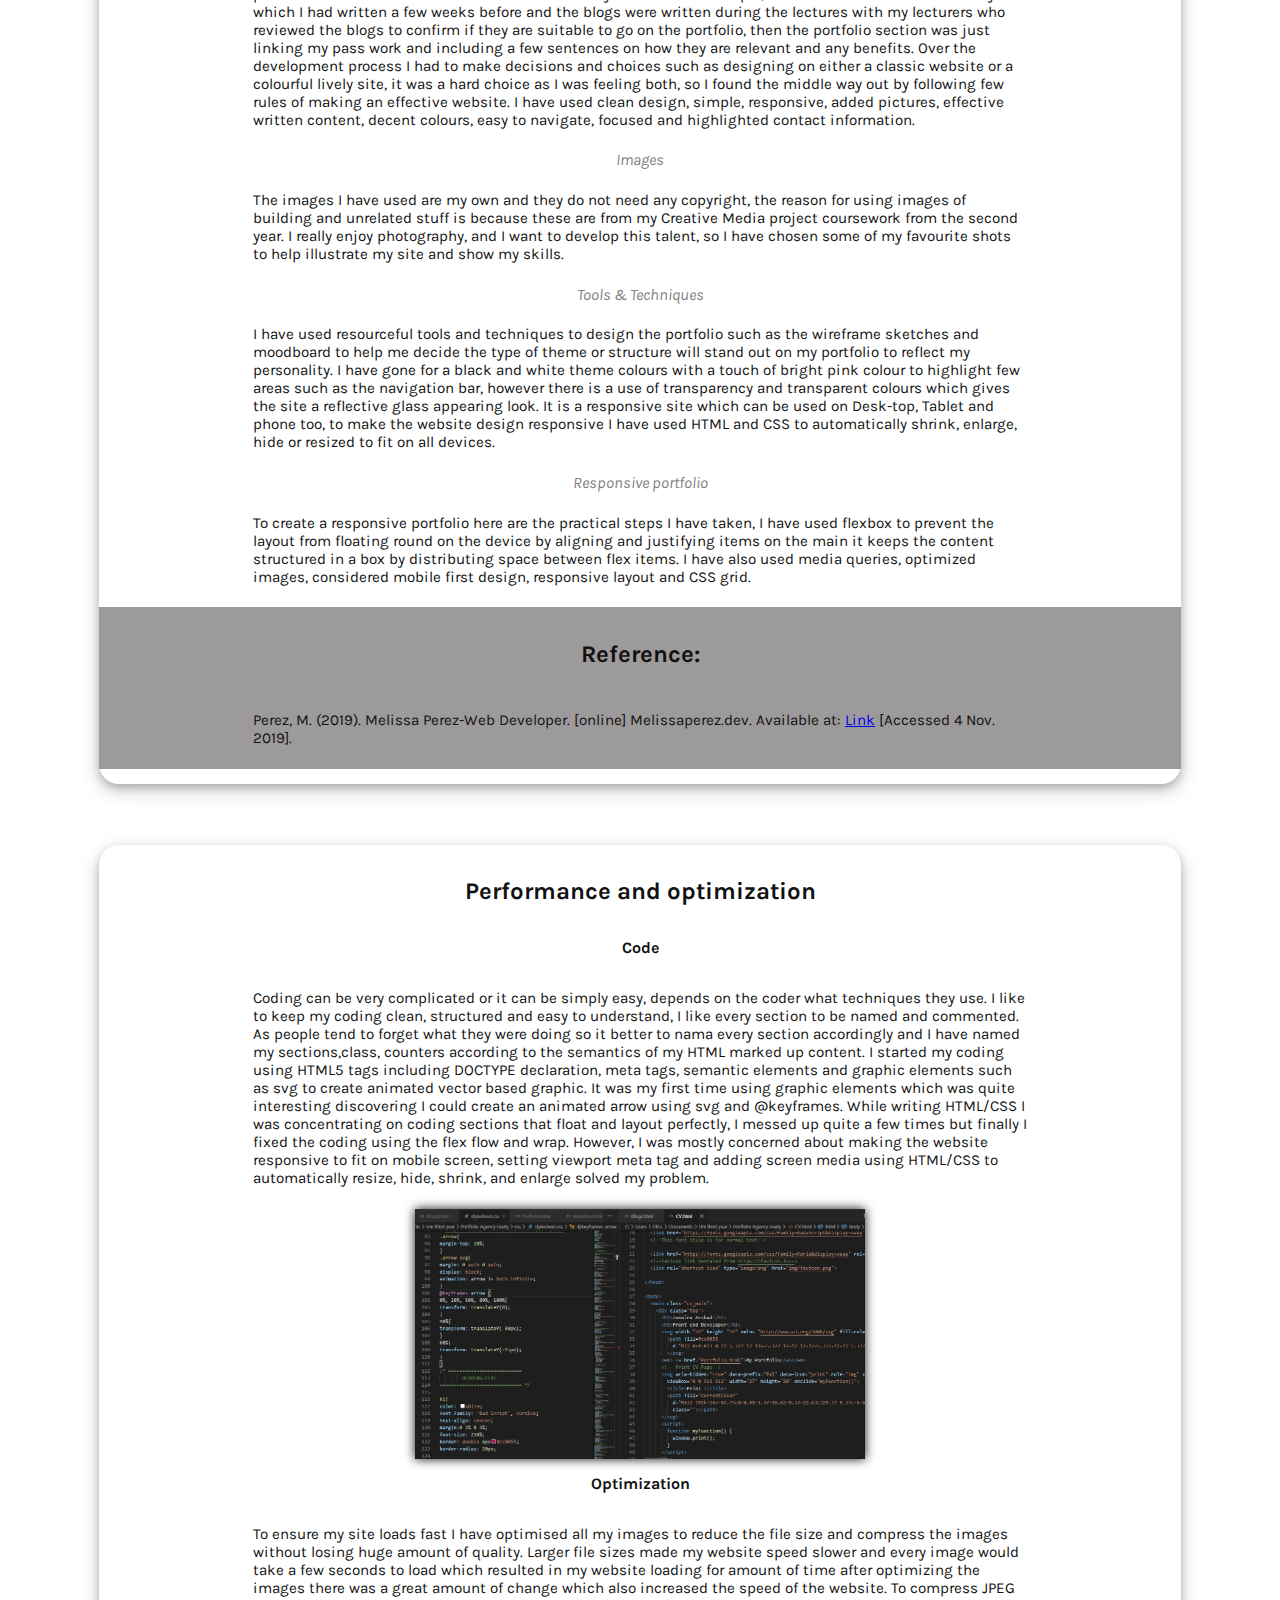
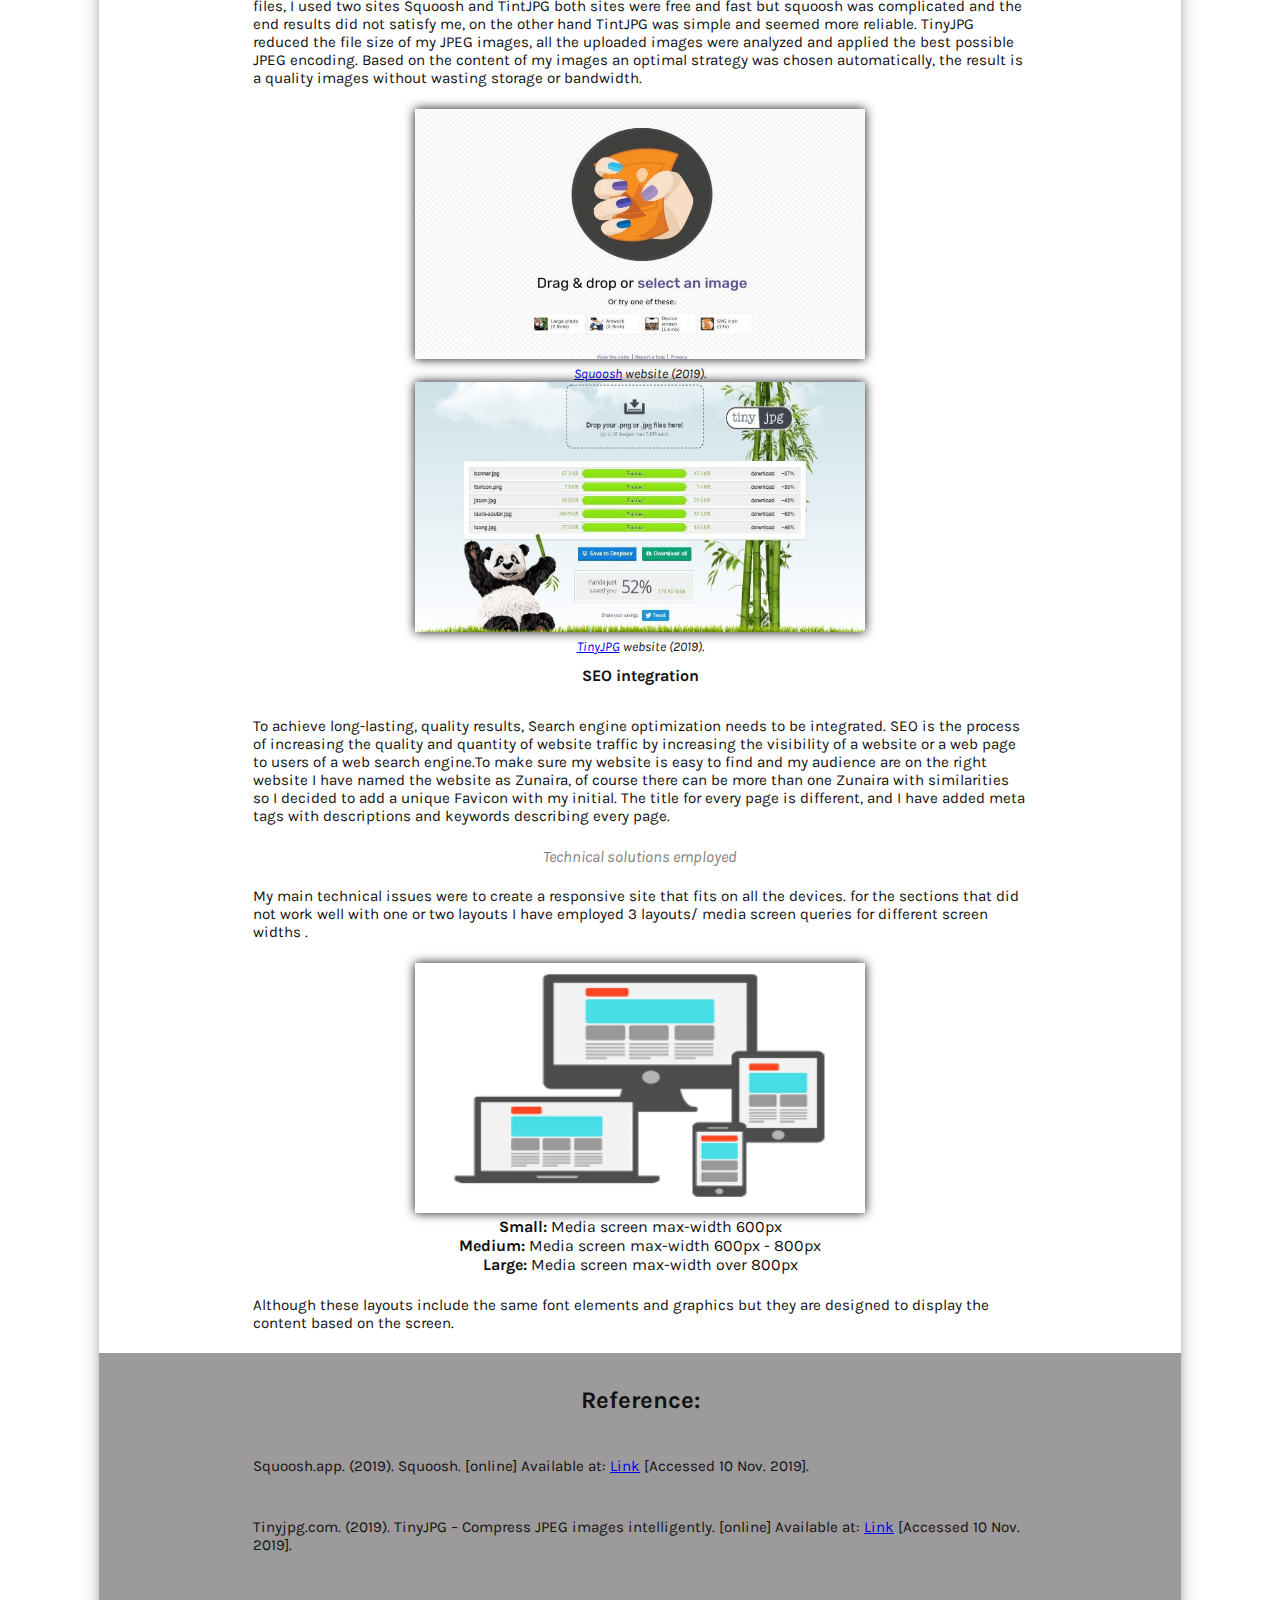
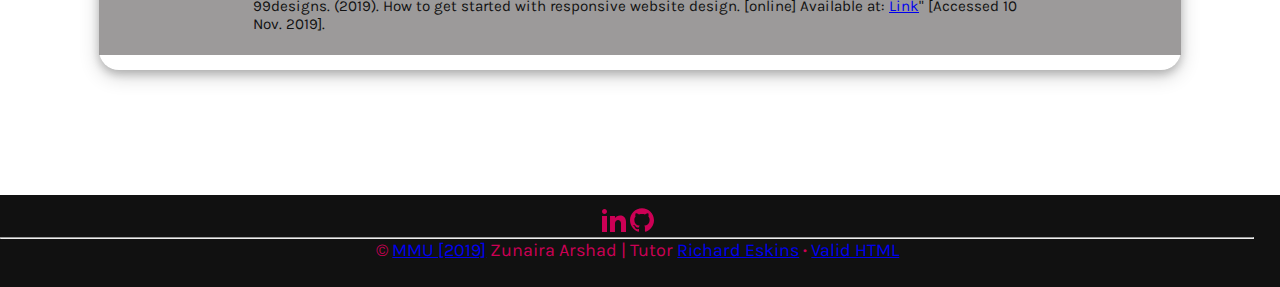
==== commit 6db843ff: "Add files via upload" ====
--- a/Portfolio Agency ready/Blogs.html
+++ b/Portfolio Agency ready/Blogs.html
@@ -1,189 +1,309 @@
 <!DOCTYPE html>
 <html lang="en">
+
 <head>
     <meta charset="utf-8" />
     <meta http-equiv="X-UA-Compatible" content="IE=edge">
     <title>Z-Blogs</title>
     <meta name="viewport" content="width=device-width, initial-scale=1">
-    <meta content="This is Zunaira Arshads online Blogs Portfolio - a student of manchester metropolitan university - on this page you will be able to see my written blogs" name="description">
+    <meta
+        content="This is Zunaira Arshads online Blogs Portfolio - a student of manchester metropolitan university - on this page you will be able to see my written blogs"
+        name="description">
     <meta content="Blogs, digital industry, Building my portfolio, Performance and optimization" name="keywords">
     <link rel="stylesheet" type="text/css" media="screen" href="css/stylesheet.css" />
     <!--This font style is for headings-->
 
     <link href="https://fonts.googleapis.com/css?family=Bad+Script&display=swap" rel="stylesheet">
-        <!--This font style is for normal text-->
-
-        <link href="https://fonts.googleapis.com/css?family=Karla&display=swap" rel="stylesheet">
-  <!--Favicon link Genrated from https://favicon.io-->
+    <!--This font style is for normal text-->
+
+    <link href="https://fonts.googleapis.com/css?family=Karla&display=swap" rel="stylesheet">
+    <!--Favicon link Genrated from https://favicon.io-->
     <link rel="shortcut icon" type="image/png" href="img/favicon.png">
 
 </head>
+
 <body>
 
-        <header>
-    
-            <nav>
-    
-                <ul>
-                    <li><a href="Portfolio.html">Home</a></li>
-                    <li><a href="Blogs.html">Blogs</a></li>
-                    <li><a href="CV.html">CV</a></li>
-       
-                </ul>
-    
-            </nav>
-        </header>
-<main>
-         <!--this is the blog section-->
-
-                    <h2>Blogs</h2>
-               
-                <div class="info_blog_container">
-                    <!--BLOG 1-->
-                <div class="info_blog">
-                        
-    <h3>The Industry</h3>
-    
-    
-     <!--Picture credit to https://blogs.endjin.com/2018/11/women-in-technology-driving-positive-change-in-the-industry/-->
-    <img src="img/woman-in-tech.jpg" alt=" Women in tech">
-     <br>   
-    <br>
-    <em class="attribution">Being a woman in the technology industry</em>
- <p>
-    Being the woman in tech industry gives you all sorts of feelings innovative to lonely. This is one reason why I questioned myself in the first year of my Website development course “Why am I doing the male based course? or why aren't there more women?”, I think the reason for these questions was clear because there were only 3 female fellow students including myself in a course full of boys/male students. Sometimes the gender split can make huge difference on your learning experience. 
-   However, that didn’t stop me from undertaking what I wanted to achieve in fact It made me feel strong, proud and unique. Here I am now in my final year compeleting my degree and I am looking forward to make changes in the tech industry by being the ‘tech woman’ and looking to inspire the new generation. </p> 
- 
- <em class="attribution">My inspiration</em>
- <p>During my second year I was inspired by successful females in technology industry 
- such as Laura Soutar, who is a Software Engineer, Civica Digital. As I searched up ‘Being woman in the technology industry’ Laura’s blog showed 
- up where she has effectively written here story of being the woman in technology and how she has made her way through and how that changed her 
- and how she sees the world. Laura say’s “we should highlight more women in the media and education system so that they can act as role models” 
- (<a href="https://www.openaccessgovernment.org/woman-in-the-technology/58755/">Open Access Government</a>, 2019), here she is speaking on encouraging the women and women's rights in the industry, more females we encourage to 
- take a step forward, more mentors we have for the young girls to be inspired and lead. Women's rights in the industry like maternity leave and 
- financial support or a female wanting to start a family while continuing to work, these have small changes have already taken part in many 
- countries which is good news but in the technology industry I believe we need to bring paternity benefits up to scratch and this is my aim in 
- the industry development.</p>
- <!-- Screen shot of Laura Soutar's website -->
- <a href="https://www.openaccessgovernment.org/woman-in-the-technology/58755/"><img src="img/laura-soutar.jpg"  alt="Laura Soutar's website" width="450" height="290"></a>
- <br>
- <var><small><a href="https://www.openaccessgovernment.org/woman-in-the-technology/58755/">Laura Soutar's</a> website (2019).</small></var>
-                        <h4>Industry statistic</h4>
- <p>    4.3 billion internet users Globally, approximately 1.94 billion active websites in the world, even the small businesses have websites reached 64% in 2019, 66 percent of people prefer to read beautifully designed content, mobile devices account for nearly 2 of every 3 minutes spent online and 90% of people use multiple screens sequentially 
-     (<a href="https://techjury.net/">Tech Jury</a>, 2019). All these facts are representing the importance of website developers and designers in the tech industry. The industry is developing, and we have a new generation stepping forward with great new ideas. 64% of the smaller business decided to grow their business online by developing a website, of course the website makes a huge difference to a business and many organizations started from a small online business to a worldwide known manufacturer. 
-
- </p>
- <em class="attribution">My future career</em>
- <p>As a website development student, I am looking forward to my future career in the Tech industry in this country because the “UK tech scaleup investment makes up 80% of total tech investment in the UK. This puts the UK in a strong international position to continue creating tech unicorns, and driving job creation up through high growth company activity” (<a href="https://technation.io/report2019/#11-scaleup-investment/">Tech Nation</a>, 2019).</p>
- <em class="attribution">Employment in the city</em>
- <p> According to the Tech Nation report “The recent growth rate for London tech scaleups at 56% makes the cluster first in the world for scaleup growth” 
-        (<a href="https://technation.io/report2019/#key-statistics">Tech Nation</a>, 2019). Which means there is a higher chance for people living in London to get the positions and for people like myself living in Manchester might have to move to London to achieve the success. This affects me as an individual who is not planning to move out to another city as this could disturb my family life. However, in the future approximately in few years I believe I can look up for a change in the industrial growth rate in Manchester, because Manchester is a city of students and new talented employees and graduates connected to technology industry will soon make the change, as we all are striving for growth and success.
-    </p>
- 
-    <h3>Reference:</h3>
-<p> Tech Nation. (2019). UK Tech On The Global Stage. [online] Available at: <a href= https://technation.io/report2019/#key-statistics>Website Link</a> [Accessed 28 Oct. 2019].</p>
-<p>Tech Nation. (2019). UK Tech On The Global Stage. [online] Available at: <a href=
-    https://technation.io/report2019/#11-scaleup-investment>Website Link </a>
-    [Accessed 28 Oct. 2019].
-    </p>
-<p>Tech Jury. (2019). TechJury: One-stop Tech Guides & Product Reviews. [online] Available at: <a href=
-    https://techjury.net/ >Website Link</a>
-     [Accessed 28 Oct. 2019].
-    </p>
-<p>Open Access Government. (2019). Insights: Being a woman in the technology industry. [online] Available at: <a href=
-    https://www.openaccessgovernment.org/woman-in-the-technology/58755/ > Website Link</a>
-     [Accessed 28 Oct. 2019].
-   </p>
-                    </div>
+    <header>
+
+        <nav>
+
+            <ul>
+                <li><a href="index.html">Home</a></li>
+                <li><a href="index.html#portfolio_section">Portfolio</a></li>
+                <li><a href="index.html#Gallery_section">Gallery</a></li>
+                <li><a href="index.html#contact-form">Contact</a></li>
+                <li><a href="Blogs.html">Blogs</a></li>
+                <li><a href="CV.html">CV</a></li>
+
+            </ul>
+
+        </nav>
+    </header>
+    <main>
+        <!--this is the blog section-->
+
+        <h2>Blogs</h2>
+
+        <div class="info_blog_container">
+            <!--BLOG 1-->
+            <div class="info_blog">
+
+                <h3>The Industry</h3>
+
+
+                <!--Picture credit to https://blogs.endjin.com/2018/11/women-in-technology-driving-positive-change-in-the-industry/-->
+                <img src="img/woman-in-tech.jpg" alt=" Women in tech">
+                <br>
+                <br>
+                <em class="attribution">Being a woman in the technology industry</em>
+                <p>
+                    Being the woman in tech industry gives you all sorts of feelings innovative to lonely. This is one
+                    reason why I questioned myself in the first year of my Website development course “Why am I doing
+                    the male based course? or why aren't there more women?”, I think the reason for these questions was
+                    clear because there were only 3 female fellow students including myself in a course full of
+                    boys/male students. Sometimes the gender split can make huge difference on your learning experience.
+                    However, that didn’t stop me from undertaking what I wanted to achieve in fact It made me feel
+                    strong, proud and unique. Here I am now in my final year compeleting my degree and I am looking
+                    forward to make changes in the tech industry by being the ‘tech woman’ and looking to inspire the
+                    new generation. </p>
+
+                <em class="attribution">My inspiration</em>
+                <p>During my second year I was inspired by successful females in technology industry
+                    such as Laura Soutar, who is a Software Engineer, Civica Digital. As I searched up ‘Being woman in
+                    the technology industry’ Laura’s blog showed
+                    up where she has effectively written here story of being the woman in technology and how she has
+                    made her way through and how that changed her
+                    and how she sees the world. Laura say’s “we should highlight more women in the media and education
+                    system so that they can act as role models”
+                    (<a href="https://www.openaccessgovernment.org/woman-in-the-technology/58755/">Open Access
+                        Government</a>, 2019), here she is speaking on encouraging the women and women's rights in the
+                    industry, more females we encourage to
+                    take a step forward, more mentors we have for the young girls to be inspired and lead. Women's
+                    rights in the industry like maternity leave and
+                    financial support or a female wanting to start a family while continuing to work, these have small
+                    changes have already taken part in many
+                    countries which is good news but in the technology industry I believe we need to bring paternity
+                    benefits up to scratch and this is my aim in
+                    the industry development.</p>
+                <!-- Screen shot of Laura Soutar's website -->
+                <a href="https://www.openaccessgovernment.org/woman-in-the-technology/58755/"><img
+                        src="img/laura-soutar.jpg" alt="Laura Soutar's website" width="450" height="290"></a>
+                <br>
+                <var><small><a href="https://www.openaccessgovernment.org/woman-in-the-technology/58755/">Laura
+                            Soutar's</a> website (2019).</small></var>
+                <h4>Industry statistic</h4>
+                <p> 4.3 billion internet users Globally, approximately 1.94 billion active websites in the world, even
+                    the small businesses have websites reached 64% in 2019, 66 percent of people prefer to read
+                    beautifully designed content, mobile devices account for nearly 2 of every 3 minutes spent online
+                    and 90% of people use multiple screens sequentially
+                    (<a href="https://techjury.net/">Tech Jury</a>, 2019). All these facts are representing the
+                    importance of website developers and designers in the tech industry. The industry is developing, and
+                    we have a new generation stepping forward with great new ideas. 64% of the smaller business decided
+                    to grow their business online by developing a website, of course the website makes a huge difference
+                    to a business and many organizations started from a small online business to a worldwide known
+                    manufacturer.
+
+                </p>
+                <em class="attribution">My future career</em>
+                <p>As a website development student, I am looking forward to my future career in the Tech industry in
+                    this country because the “UK tech scaleup investment makes up 80% of total tech investment in the
+                    UK. This puts the UK in a strong international position to continue creating tech unicorns, and
+                    driving job creation up through high growth company activity” (<a
+                        href="https://technation.io/report2019/#11-scaleup-investment/">Tech Nation</a>, 2019).</p>
+                <em class="attribution">Employment in the city</em>
+                <p> According to the Tech Nation report “The recent growth rate for London tech scaleups at 56% makes
+                    the cluster first in the world for scaleup growth”
+                    (<a href="https://technation.io/report2019/#key-statistics">Tech Nation</a>, 2019). Which means
+                    there is a higher chance for people living in London to get the positions and for people like myself
+                    living in Manchester might have to move to London to achieve the success. This affects me as an
+                    individual who is not planning to move out to another city as this could disturb my family life.
+                    However, in the future approximately in few years I believe I can look up for a change in the
+                    industrial growth rate in Manchester, because Manchester is a city of students and new talented
+                    employees and graduates connected to technology industry will soon make the change, as we all are
+                    striving for growth and success.
+                </p>
+                <div class="reference">
+                <h3>Reference:</h3>
+                <p> Tech Nation. (2019). UK Tech On The Global Stage. [online] Available at: <a
+                        href=https://technation.io/report2019/#key-statistics>Website Link</a> [Accessed 28 Oct.
+                        2019].</p> <p>Tech Nation. (2019). UK Tech On The Global Stage. [online] Available at: <a
+                            href=https://technation.io/report2019/#11-scaleup-investment>Website Link </a> [Accessed 28
+                            Oct. 2019]. </p> <p>Tech Jury. (2019). TechJury: One-stop Tech Guides & Product Reviews.
+                            [online] Available at: <a href=https://techjury.net/>Website Link</a>
+                            [Accessed 28 Oct. 2019].
+                </p>
+                <p>Open Access Government. (2019). Insights: Being a woman in the technology industry. [online]
+                    Available at: <a href=https://www.openaccessgovernment.org/woman-in-the-technology/58755/> Website
+                        Link</a>
+                    [Accessed 28 Oct. 2019].
+                </p></div>
+            </div>
             <!--BLOG 2-->
-                    <div class="info_blog">
-                            <h3>Building my portfolio</h3>
-<p>This portfolio is not only representing my work and experiences it is also personifying me, the users of this website must recognise how professional is the developer of the website.</p>
-<h4>Research</h4>
-<p>In my research I have used google search and GitHub to find the specialized portfolios from the most experienced people. During my research I made a list of the things and unique ideas I liked in different portfolio sites which I could also code to include in my site or come up with something unique such as creating a different flow in each section.
-    </p>
-    <em class="attribution">Inspiration and Ideas </em> 
-<p>
- One of the portfolios in my research I have adored is from GitHub of Melissa Perez 
- who is also a website developer.
-</p>       
-<!-- Screen shot of Perez, M. website -->
-<a href="https://melissaperez.dev"><img src="img/melissa.jpg"  alt="Perez, M. website" width="500" height="290"></a>
-<br>
-<var><small><a href="https://melissaperez.dev">Perez, M.</a> website (2019).</small></var>
-<p>
-There are many reasons why I like the portfolio it is professional, classy, attentive and clear touch of details. Melissa has developed an eye-catching portfolio as you open the site the first thing you see is the animated banner an optional button to play music on the right-hand side of the navigation. The features on her website is very interesting and Melissa has coded each section differently, moreover it seems like she knows her target audience very well as she added animates which creates an impressive technique look. 
-</p>
-<h4>Development process</h4>
-<p>
-  Planning the portfolio according to the brief is a good idea as you can easily plan your steps without falling apart. I have planned each page following the given brief and before coding or staring my website design I planned to write down the data that I wanted on my website. For example, the about me section is from my CV which I had written a few weeks before and the blogs were written during the lectures with my lecturers who reviewed the blogs to confirm if they are suitable to go on the portfolio, then the portfolio section was just linking my pass work and including a few sentences on how they are relevant and any benefits. Over the development process I had to make decisions and choices such as designing on either a classic website or a colourful lively site, it was a hard choice as I was feeling both, so I found the middle way out by following few rules of making an effective website. I have used clean design, simple, responsive, added pictures, effective written content, decent colours, easy to navigate, focused and highlighted contact information.    
-</p>
-<em class="attribution">Images</em> 
-<p>
-The images I have used are my own and they do not need any copyright, the reason for using images of building and unrelated stuff is because these are from my Creative Media project coursework from the second year. I really enjoy photography, and I want to develop this talent, so I have chosen some of my favourite shots to help illustrate my site and show my skills.
-</p>
-<em class="attribution">Tools & Techniques</em> 
-<p>
-I have used resourceful tools and techniques to design the portfolio such as the wireframe sketches and moodboard to help me decide the type of theme or structure will stand out on my portfolio to reflect my personality. I have gone for a black and white theme colours with a touch of bright pink colour to highlight few areas such as the navigation bar, however there is a use of transparency and transparent colours which gives the site a reflective glass appearing look. It is a responsive site which can be used on Desk-top, Tablet and phone too, to make the website design responsive I have used HTML and CSS to automatically shrink, enlarge, hide or resized to fit on all devices.
-</p>
-<em class="attribution">Responsive portfolio </em>
-<p>
-To create a responsive portfolio here are the practical steps I have taken, I have used flexbox to prevent the layout from floating round on the device by aligning and justifying items on the main it keeps the content structured in a box by distributing space between flex items. I have also used media queries, optimized images, considered  mobile first design, responsive layout and CSS grid. 
-</p>
-<h3>Reference:</h3>
-<p>
- Perez, M. (2019). Melissa Perez-Web Developer. [online] Melissaperez.dev. Available at: 
-<a href="https://melissaperez.dev">Link</a> [Accessed 4 Nov. 2019].
-</p>
-                                            </div>
-                     <!--BLOG 3-->
-                    <div class="info_blog">
-                            <h3>Performance and optimization</h3>
-<h4>Code</h4>
-<p>Coding can be very complicated or it can be simply easy, depends on the coder what techniques they use. I like to keep my coding clean, structured and easy to understand, I like every section to be named and commented. As people tend to forget what they were doing so it better to nama every section accordingly and I have named my sections,class, counters according to the semantics of my HTML marked up content. I started my coding using HTML5 tags including DOCTYPE declaration, meta tags, semantic elements and graphic elements such as svg to create animated vector based graphic. It was my first time using graphic elements which was quite interesting discovering I could create an animated arrow using svg and @keyframes. While writing HTML/CSS I was concentrating on coding sections that float and layout perfectly, I messed up quite a few times but finally I fixed the coding using the flex flow and wrap. However, I was mostly concerned about making the website responsive to fit on mobile screen, setting viewport meta tag and adding screen media  using HTML/CSS to automatically resize, hide, shrink, and enlarge solved my problem. 
-    </p>
- 
-<h4>Optimization</h4>
-<p>    
-        To ensure my site loads fast I have optimised all my images to reduce the file size and compress the images without losing huge amount of quality. Larger file sizes made my website speed slower and every image would take a few seconds to load which resulted in my website loading for amount of time after optimizing the images there was a great amount of change which also increased the speed of the website. To compress JPEG files, I used two sites Squoosh and TintJPG both sites were free and fast but squoosh was complicated and the end results did not satisfy me, on the other hand TintJPG was simple and seemed more reliable. TinyJPG reduced the file size of my JPEG images, all the uploaded images were analyzed and applied the best possible JPEG encoding. Based on the content of my images an optimal strategy was chosen automatically, the result is a quality images without wasting storage or bandwidth.
-</p>
-<img src="img/squoosh.jpg" alt=" sqoosh">
-<br>
-<var><small><a href="https://squoosh.app/">Squoosh</a> website (2019).</small></var>
-<br><img src="img/tinyjpg.jpg" alt=" tinyjpg">
-
-<br><var><small><a href="https://tinyjpg.com/">TinyJPG</a> website (2019).</small></var>
-<h4> SEO integration</h4>
- <p>
-      </p>
-      <em class="attribution">Technical solutions employed </em>
- <p> 
-        My main technical issues were to create a responsive site that fits on all the devices. for the sections that did not work well with one or two layouts I have employed 3 layouts/ media screen queries  for different screen widths . 
-     </P>  
-     <!--Picture credit to https://www.kiers.com/get-mobile-responsive/-->
-     <img src="img/responsive.png" alt="Responsive layout sizes">
-    <br> <strong>Small:</strong> Media screen max-width 600px 
-     <br><strong>Medium:</strong> Media screen max-width 600px - 800px
-     <br><strong>Large:</strong> Media screen max-width over 800px 
-       <P> Although these layouts include the same font elements and graphics but they are designed to display the content based on the screen.           
-</p>                        
- <h4>Reference:</h4>  
- <p>Squoosh.app. (2019). Squoosh. [online] Available at: <a href="https://squoosh.app/">Link</a> [Accessed 10 Nov. 2019].</p>         
- <p>Tinyjpg.com. (2019). TinyJPG – Compress JPEG images intelligently. [online] Available at: <a href="https://tinyjpg.com/">Link</a> [Accessed 10 Nov. 2019].</p>                
-  <p>99designs. (2019). How to get started with responsive website design. [online] Available at: <a href="https://99designs.co.uk/blog/tips/responsive-web-design-key-tips-and-approaches/">Link</a>" [Accessed 10 Nov. 2019].</p>                                          
-</div>
-                </div>
-       
-      </main>
- <footer>
+            <div class="info_blog">
+                <h3>Building my portfolio</h3>
+                <p>This portfolio is not only representing my work and experiences it is also personifying me, the users
+                    of this website must recognise how professional is the developer of the website.</p>
+                <h4>Research</h4>
+                <p>In my research I have used google search and GitHub to find the specialized portfolios from the most
+                    experienced people. During my research I made a list of the things and unique ideas I liked in
+                    different portfolio sites which I could also code to include in my site or come up with something
+                    unique such as creating a different flow in each section.
+                </p>
+                <em class="attribution">Inspiration and Ideas </em>
+                <p>
+                    One of the portfolios in my research I have adored is from GitHub of Melissa Perez
+                    who is also a website developer.
+                </p>
+                <!-- Screen shot of Perez, M. website -->
+                <a href="https://melissaperez.dev"><img src="img/melissa.jpg" alt="Perez, M. website" width="500"
+                        height="290"></a>
+                <br>
+                <var><small><a href="https://melissaperez.dev">Perez, M.</a> website (2019).</small></var>
+                <p>
+                    There are many reasons why I like the portfolio it is professional, classy, attentive and clear
+                    touch of details. Melissa has developed an eye-catching portfolio as you open the site the first
+                    thing you see is the animated banner an optional button to play music on the right-hand side of the
+                    navigation. The features on her website is very interesting and Melissa has coded each section
+                    differently, moreover it seems like she knows her target audience very well as she added animates
+                    which creates an impressive technique look.
+                </p>
+                <h4>Development process</h4>
+                <p>
+                    Planning the portfolio according to the brief is a good idea as you can easily plan your steps
+                    without falling apart. I have planned each page following the given brief and before coding or
+                    staring my website design I planned to write down the data that I wanted on my website. For example,
+                    the about me section is from my CV which I had written a few weeks before and the blogs were written
+                    during the lectures with my lecturers who reviewed the blogs to confirm if they are suitable to go
+                    on the portfolio, then the portfolio section was just linking my pass work and including a few
+                    sentences on how they are relevant and any benefits. Over the development process I had to make
+                    decisions and choices such as designing on either a classic website or a colourful lively site, it
+                    was a hard choice as I was feeling both, so I found the middle way out by following few rules of
+                    making an effective website. I have used clean design, simple, responsive, added pictures, effective
+                    written content, decent colours, easy to navigate, focused and highlighted contact information.
+                </p>
+                <em class="attribution">Images</em>
+                <p>
+                    The images I have used are my own and they do not need any copyright, the reason for using images of
+                    building and unrelated stuff is because these are from my Creative Media project coursework from the
+                    second year. I really enjoy photography, and I want to develop this talent, so I have chosen some of
+                    my favourite shots to help illustrate my site and show my skills.
+                </p>
+                <em class="attribution">Tools & Techniques</em>
+                <p>
+                    I have used resourceful tools and techniques to design the portfolio such as the wireframe sketches
+                    and moodboard to help me decide the type of theme or structure will stand out on my portfolio to
+                    reflect my personality. I have gone for a black and white theme colours with a touch of bright pink
+                    colour to highlight few areas such as the navigation bar, however there is a use of transparency and
+                    transparent colours which gives the site a reflective glass appearing look. It is a responsive site
+                    which can be used on Desk-top, Tablet and phone too, to make the website design responsive I have
+                    used HTML and CSS to automatically shrink, enlarge, hide or resized to fit on all devices.
+                </p>
+                <em class="attribution">Responsive portfolio </em>
+                <p>
+                    To create a responsive portfolio here are the practical steps I have taken, I have used flexbox to
+                    prevent the layout from floating round on the device by aligning and justifying items on the main it
+                    keeps the content structured in a box by distributing space between flex items. I have also used
+                    media queries, optimized images, considered mobile first design, responsive layout and CSS grid.
+                </p>
+                <div class="reference">
+                <h3>Reference:</h3>
+                <p>
+                    Perez, M. (2019). Melissa Perez-Web Developer. [online] Melissaperez.dev. Available at:
+                    <a href="https://melissaperez.dev">Link</a> [Accessed 4 Nov. 2019].
+                </p></div>
+            </div>
+            <!--BLOG 3-->
+            <div class="info_blog">
+                <h3>Performance and optimization</h3>
+                <h4>Code</h4>
+                <p>Coding can be very complicated or it can be simply easy, depends on the coder what techniques they
+                    use. I like to keep my coding clean, structured and easy to understand, I like every section to be
+                    named and commented. As people tend to forget what they were doing so it better to nama every
+                    section accordingly and I have named my sections,class, counters according to the semantics of my
+                    HTML marked up content. I started my coding using HTML5 tags including DOCTYPE declaration, meta
+                    tags, semantic elements and graphic elements such as svg to create animated vector based graphic. It
+                    was my first time using graphic elements which was quite interesting discovering I could create an
+                    animated arrow using svg and @keyframes. While writing HTML/CSS I was concentrating on coding
+                    sections that float and layout perfectly, I messed up quite a few times but finally I fixed the
+                    coding using the flex flow and wrap. However, I was mostly concerned about making the website
+                    responsive to fit on mobile screen, setting viewport meta tag and adding screen media using HTML/CSS
+                    to automatically resize, hide, shrink, and enlarge solved my problem.
+                </p>
+                <img src="img/code.jpg" alt="code">
+                <br>
+                <h4>Optimization</h4>
+                <p>
+                    To ensure my site loads fast I have optimised all my images to reduce the file size and compress the
+                    images without losing huge amount of quality. Larger file sizes made my website speed slower and
+                    every image would take a few seconds to load which resulted in my website loading for amount of time
+                    after optimizing the images there was a great amount of change which also increased the speed of the
+                    website. To compress JPEG files, I used two sites Squoosh and TintJPG both sites were free and fast
+                    but squoosh was complicated and the end results did not satisfy me, on the other hand TintJPG was
+                    simple and seemed more reliable. TinyJPG reduced the file size of my JPEG images, all the uploaded
+                    images were analyzed and applied the best possible JPEG encoding. Based on the content of my images
+                    an optimal strategy was chosen automatically, the result is a quality images without wasting storage
+                    or bandwidth.
+                </p>
+                <img src="img/squoosh.jpg" alt=" sqoosh">
+                <br>
+                <var><small><a href="https://squoosh.app/">Squoosh</a> website (2019).</small></var>
+                <br><img src="img/tinyjpg.jpg" alt=" tinyjpg">
+
+                <br><var><small><a href="https://tinyjpg.com/">TinyJPG</a> website (2019).</small></var>
+                <h4> SEO integration</h4>
+                <p>
+             To achieve long-lasting, quality results, Search engine optimization needs to be integrated. SEO is the process of increasing the quality and quantity of website traffic by increasing the visibility of a website or a web page to users of a web search engine.To make sure my website is easy to find and my audience are on the right website I have named the website as Zunaira, of course there can be more than one Zunaira with similarities so I decided to add a unique Favicon with my initial. The title for every page is different, and I have added meta tags with descriptions and keywords describing every page.
+                </p>
+                <em class="attribution">Technical solutions employed </em>
+                <p>
+                    My main technical issues were to create a responsive site that fits on all the devices. for the
+                    sections that did not work well with one or two layouts I have employed 3 layouts/ media screen
+                    queries for different screen widths .
+                </P>
+                <!--Picture credit to https://www.kiers.com/get-mobile-responsive/-->
+                <img src="img/responsive.png" alt="Responsive layout sizes">
+                <br> <strong>Small:</strong> Media screen max-width 600px
+                <br><strong>Medium:</strong> Media screen max-width 600px - 800px
+                <br><strong>Large:</strong> Media screen max-width over 800px
+                <P> Although these layouts include the same font elements and graphics but they are designed to display
+                    the content based on the screen.
+                </p>
+                <div class="reference">
+                <h3>Reference:</h3>
+                <p>Squoosh.app. (2019). Squoosh. [online] Available at: <a href="https://squoosh.app/">Link</a>
+                    [Accessed 10 Nov. 2019].</p>
+                <p>Tinyjpg.com. (2019). TinyJPG – Compress JPEG images intelligently. [online] Available at: <a
+                        href="https://tinyjpg.com/">Link</a> [Accessed 10 Nov. 2019].</p>
+                <p>99designs. (2019). How to get started with responsive website design. [online] Available at: <a
+                        href="https://99designs.co.uk/blog/tips/responsive-web-design-key-tips-and-approaches/">Link</a>"
+                    [Accessed 10 Nov. 2019].</p></div>
+            </div>
+        </div>
+
+    </main>
+    <footer>
 
         <!--SVG icons from https://github.com/simple-icons/simple-icons/tree/develop/icons-->
-<div class="link">
-        <a href="https://www.linkedin.com/feed/"><svg xmlns="http://www.w3.org/2000/svg" width="24" height="24" viewBox="0 0 24 24"><title>linkedin icon</title><path fill =#cc0055 d="M4.98 3.5c0 1.381-1.11 2.5-2.48 2.5s-2.48-1.119-2.48-2.5c0-1.38 1.11-2.5 2.48-2.5s2.48 1.12 2.48 2.5zm.02 4.5h-5v16h5v-16zm7.982 0h-4.968v16h4.969v-8.399c0-4.67 6.029-5.052 6.029 0v8.399h4.988v-10.131c0-7.88-8.922-7.593-11.018-3.714v-2.155z"/></svg></a>
-        <a href="https://github.com/Zunaira1997/Portfolio"><svg role="img" xmlns="http://www.w3.org/2000/svg" width="24" height="24" viewBox="0 0 24 24"><title>GitHub icon</title><path fill =#cc0055 d="M12 .297c-6.63 0-12 5.373-12 12 0 5.303 3.438 9.8 8.205 11.385.6.113.82-.258.82-.577 0-.285-.01-1.04-.015-2.04-3.338.724-4.042-1.61-4.042-1.61C4.422 18.07 3.633 17.7 3.633 17.7c-1.087-.744.084-.729.084-.729 1.205.084 1.838 1.236 1.838 1.236 1.07 1.835 2.809 1.305 3.495.998.108-.776.417-1.305.76-1.605-2.665-.3-5.466-1.332-5.466-5.93 0-1.31.465-2.38 1.235-3.22-.135-.303-.54-1.523.105-3.176 0 0 1.005-.322 3.3 1.23.96-.267 1.98-.399 3-.405 1.02.006 2.04.138 3 .405 2.28-1.552 3.285-1.23 3.285-1.23.645 1.653.24 2.873.12 3.176.765.84 1.23 1.91 1.23 3.22 0 4.61-2.805 5.625-5.475 5.92.42.36.81 1.096.81 2.22 0 1.606-.015 2.896-.015 3.286 0 .315.21.69.825.57C20.565 22.092 24 17.592 24 12.297c0-6.627-5.373-12-12-12"/></svg></a>
-         </div>    
-                                 <hr>
-				<p>&copy; <a href="http://www.mmu.ac.uk/" title="MMU homepage">MMU [2019]</a> Zunaira Arshad | Tutor <a href="mailto:r.eskins@mmu.ac.uk">Richard Eskins</a> <strong>&middot;</strong> <a href="http://validator.w3.org/check?uri=referer" title="W3C HTML Validation Service">Valid HTML</a></p>
-            </footer>
-          </body>
-        </html>+        <div class="link">
+            <a href="https://www.linkedin.com/feed/"><svg xmlns="http://www.w3.org/2000/svg" width="24" height="24"
+                    viewBox="0 0 24 24">
+                    <title>linkedin icon</title>
+                    <path fill=#cc0055
+                        d="M4.98 3.5c0 1.381-1.11 2.5-2.48 2.5s-2.48-1.119-2.48-2.5c0-1.38 1.11-2.5 2.48-2.5s2.48 1.12 2.48 2.5zm.02 4.5h-5v16h5v-16zm7.982 0h-4.968v16h4.969v-8.399c0-4.67 6.029-5.052 6.029 0v8.399h4.988v-10.131c0-7.88-8.922-7.593-11.018-3.714v-2.155z" />
+                </svg></a>
+            <a href="https://github.com/Zunaira1997/Portfolio"><svg role="img" xmlns="http://www.w3.org/2000/svg"
+                    width="24" height="24" viewBox="0 0 24 24">
+                    <title>GitHub icon</title>
+                    <path fill=#cc0055
+                        d="M12 .297c-6.63 0-12 5.373-12 12 0 5.303 3.438 9.8 8.205 11.385.6.113.82-.258.82-.577 0-.285-.01-1.04-.015-2.04-3.338.724-4.042-1.61-4.042-1.61C4.422 18.07 3.633 17.7 3.633 17.7c-1.087-.744.084-.729.084-.729 1.205.084 1.838 1.236 1.838 1.236 1.07 1.835 2.809 1.305 3.495.998.108-.776.417-1.305.76-1.605-2.665-.3-5.466-1.332-5.466-5.93 0-1.31.465-2.38 1.235-3.22-.135-.303-.54-1.523.105-3.176 0 0 1.005-.322 3.3 1.23.96-.267 1.98-.399 3-.405 1.02.006 2.04.138 3 .405 2.28-1.552 3.285-1.23 3.285-1.23.645 1.653.24 2.873.12 3.176.765.84 1.23 1.91 1.23 3.22 0 4.61-2.805 5.625-5.475 5.92.42.36.81 1.096.81 2.22 0 1.606-.015 2.896-.015 3.286 0 .315.21.69.825.57C20.565 22.092 24 17.592 24 12.297c0-6.627-5.373-12-12-12" />
+                </svg></a>
+        </div>
+        <hr>
+        <p>&copy; <a href="http://www.mmu.ac.uk/" title="MMU homepage">MMU [2019]</a> Zunaira Arshad | Tutor <a
+                href="mailto:r.eskins@mmu.ac.uk">Richard Eskins</a> <strong>&middot;</strong> <a
+                href="http://validator.w3.org/check?uri=referer" title="W3C HTML Validation Service">Valid HTML</a></p>
+    </footer>
+</body>
+
+</html>--- a/Portfolio Agency ready/css/stylesheet.css
+++ b/Portfolio Agency ready/css/stylesheet.css
@@ -78,8 +78,11 @@
         BANNER
 ============================= */
 .banner{
-background-image: linear-gradient(to left bottom, #333,#000 80%);
+  background-color: #701139;
+  background-blend-mode: multiply;
+background-image: url(../img/banner.jpg);
 padding-top: 15%;
+background-position: center;
 background-size: cover;
 background-attachment: fixed;
 height: 45vh;
@@ -149,7 +152,8 @@
 }
 
 .introduction{
-padding-bottom: 15px;
+padding-bottom: 3%;
+padding-top: 2%;
 text-align: center;
 color: #111111;
 width:88%;
@@ -326,6 +330,9 @@
   padding: 3% 0% 2% 0%;
   color: #111111;
   }
+  .reference{
+  background-color: rgba(131, 129, 129, 0.801);
+    }
   .attribution {
     font-family: 'Karla', sans-serif;
     color: gray;
@@ -449,7 +456,7 @@
 padding-right: 25px;
 }
 .button:hover a:after{
-opacity: ;
+opacity: 1;
 right: 0;
 }
 /* ==========================
@@ -540,7 +547,6 @@
 nav a{
 color: #f3f0f2;
 text-decoration: none;
-padding:  0 5%;
 font-size: 20px;
 
 }
@@ -561,9 +567,9 @@
 /* ~~~~~~~~~~~~~~~~~~~~~~~~~~
            Banner
 ~~~~~~~~~~~~~~~~~~~~~~~~~~~~~ */
-.banner{
+/* .banner{
   background-image: linear-gradient(to left bottom,#333,#000 60%);
-}
+} */
 /* ~~~~~~~~~~~~~~~~~~~~~~~~~~
         Arrow Animation
 ~~~~~~~~~~~~~~~~~~~~~~~~~~~~~ */
@@ -695,7 +701,7 @@
 }
 
 .cv_main h2{
-  padding: 2% 0% 1% 0%;
+  padding: 1% 0% 1% 0%;
   background-position: center;
   background-size: cover;
   background-color: #333;
@@ -704,10 +710,6 @@
   font-size: 20px;
   border-bottom: solid 1.5px #cc0055;
   margin-bottom: 15px;
-  }
-  .cv_main em{
-    font-family:  'Bad Script', cursive; 
-    font-size: 25px;
   }
  /* CV Header*/
   .top {
